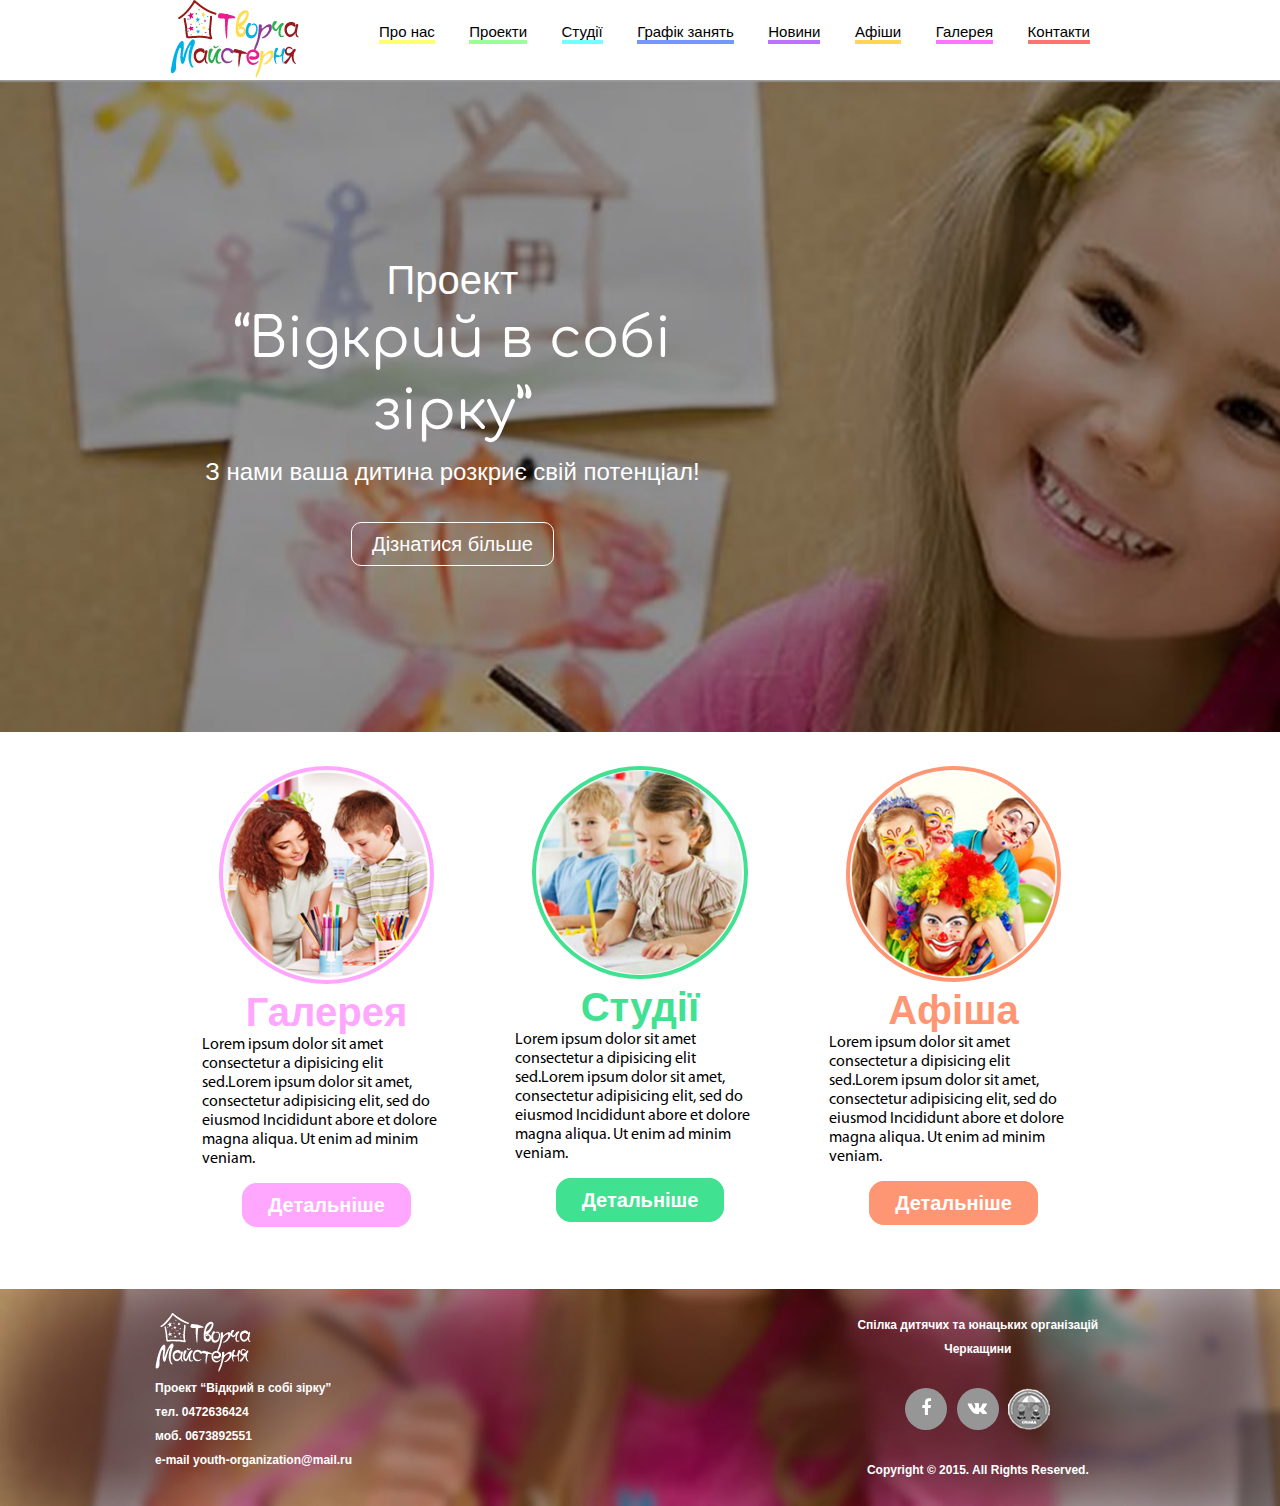
==== wp-content/themes/creative_studio/html/index.html @ a4b22951 "sdelal neskolko ctranic" ====
<!DOCTYPE html>
<html xmlns="http://www.w3.org/1999/xhtml">
<head>
<meta http-equiv="Content-Type" content="text/html; charset=utf-8" />
<meta name="viewport" content="width=device-width, initial-scale=1" />
<title>Творча майстерня</title>
<link rel="stylesheet" type="text/css" href="../styles/styles.css" />
<link rel="stylesheet" type="text/css" href="../styles/styles.css" media="screen" />
<link href="http://maxcdn.bootstrapcdn.com/font-awesome/4.2.0/css/font-awesome.min.css" rel="stylesheet" />
<link href='http://fonts.googleapis.com/css?family=Comfortaa' rel='stylesheet' type='text/css'>
<link rel="shortcut icon" href="../images/logo.ico" type="image/x-icon">
    <!-- HTML5 shim and Respond.js for IE8 support of HTML5 elements and media queries -->
    <!--[if lt IE 9]>
      <script src="https://oss.maxcdn.com/html5shiv/3.7.2/html5shiv.min.js"></script>
      <script src="https://oss.maxcdn.com/respond/1.4.2/respond.min.js"></script>


    <![endif]-->
    <script src="js/jquery.min.js" ></script>
    <script src="js/nav.js"></script>
</head>


<body class="index">
	<section class="header-wrap">
		<header class="fix">
			<h1>
				<a href="index.html">
					<img src="../images/logo.png" alt="Творча майстерня">
					Творча майстерня
				</a>
			</h1>
			<ul class="nav">
				<li><span>Меню</span></li>
				<li class="active main">
					<a href="index.html">Головна</a>
				</li>
				<li class="about">
					<a href="#">Про нас</a>
				</li>
				<li class="projects">
					<a href="#">Проекти</a>
				</li>
				<li class="studios">
					<a href="studios.html">Студії</a>
				</li>
				<li class="timetable">
					<a href="#">Графік занять</a>
				</li>
				<li class="news">
					<a href="news.html">Новини</a>
				</li>
                <li class="affiches">
                    <a href="affiche.html">Афіши</a>
                </li>
				<li class="gallery">
					<a href="#">Галерея</a>
				</li>
				<li class="ask">
					<a href="contacts.html">Контакти</a>
				</li>
			</ul>
		</header>
	</section>
	<main>
		<div class="project-wrap">
            <div class="section-wrap">
			<section class="project">
				<span>Проект</span>
				<h2>“Відкрий в собі зірку”</h2>
				<p>З нами ваша дитина розкриє свій потенціал!</p>
				<a href="#">Дізнатися більше</a>
			</section>
            </div>
		</div>
		<div class="gallery-wrap">
			<div class="gallerys">
				<ul class="top-site">
					<li class="gallery">
						<figure>
							<img src="../images/gallery.png" alt="Галерея" />
							<figcaption>Галерея</figcaption>

						</figure>
						<p>
							Lorem ipsum dolor sit amet consectetur a dipisicing elit sed.Lorem ipsum dolor sit amet, consectetur adipisicing
							elit, sed do eiusmod Incididunt abore et dolore magna aliqua. Ut enim ad minim veniam.
						</p>
						<a href="#">Детальніше</a>
					</li>
					<li class="studios">
						<figure>
							<img src="../images/studios.png" alt="Студії" />
							<figcaption>Студії</figcaption>
						</figure>
						<p>
							Lorem ipsum dolor sit amet consectetur a dipisicing elit sed.Lorem ipsum dolor sit amet, consectetur adipisicing
							elit, sed do eiusmod Incididunt abore et dolore magna aliqua. Ut enim ad minim veniam.
						</p>
						<a href="studios.html">Детальніше</a>
					</li>
					<li class="affiche">
						<figure>
							<img src="../images/affiche.png" alt="Афіша" />
							<figcaption>Афіша</figcaption>
						</figure>
						<p>
							Lorem ipsum dolor sit amet consectetur a dipisicing elit sed.Lorem ipsum dolor sit amet, consectetur adipisicing
							elit, sed do eiusmod Incididunt abore et dolore magna aliqua. Ut enim ad minim veniam.
						</p>
						<a href="affiche.html">Детальніше</a>
					</li>
				</ul>
			</div>
		</div>
	</main>
	<footer>
		<ul class="footer">
			<li>
				<img src="../images/logo_foot.png" alt="Творча майстерня"/>
				<ul class="contacts">
					<li><span>Проект “Відкрий в собі зірку”</span></li>
					<li><a href="tel:+380472636424">тел. 0472636424</a></li>
                    <li><a href="tel:+380673892551">моб. 0673892551</a></li>
					<li><a href="mailto:youth-organization@mail.ru">e-mail youth-organization@mail.ru</a></li>
				</ul>
			</li>

			<li>
				<ul class="social">
					<li>
						<span class="spilka">Спілка дитячих та юнацьких організацій Черкащини</span>
					</li>
					<li>
						<ul>
							<li class="facebook">
								<a href="#">
									<span class="fa fa-facebook"></span>
								</a>
							</li>
							<li class="vk">
								<a href="#">
									<span class="fa fa-vk"></span>
								</a>
							</li>
							<li class="spilka-logo">
								<a href="#">
									<img src="../images/spilka.png" alt="Спілка"/>
								</a>
							</li>
						</ul>
					</li>
					<li>
						<span class="copyright">Copyright © 2015.  All Rights Reserved.</span>
					</li>
				</ul>
			</li>
		</ul>

</body>
</html>
---- wp-content/themes/creative_studio/styles/styles.css ----
/*----------------------------------------------------------------------------------//
//------------------------------RESET DEFAULT STYLES--------------------------------//
//----------------------------------------------------------------------------------*/
@import url(http://fonts.googleapis.com/css?family=Comfortaa&subset=latin,cyrillic,cyrillic-ext);
html, body {
  width: 100%;
  height: 100%;
}

body {
  padding: 0;
  margin: 0;
  font: 16px Calibri, arial, Tahoma, sans-serif;
  color: #000;
}

div, p, a, span, em, strong, img, h1, h2, h3, h4, h5, h6, ul, ol, li, dl, dt, dd, table, td, tr, form, fieldset, label, select, checkbox, input, textarea {
  padding: 0;
  margin: 0;
  outline: none;
  list-style: none;
}

select, input, textarea {
  font-size: 16px;
  vertical-align: middle;
}

textarea {
  vertical-align: top;
}

:focus {
  outline: none;
}

input[type=submit] {
  cursor: pointer;
}

img, fieldset {
  border: 0;
}

table {
  border-collapse: collapse;
  border-spacing: 0;
}

a:link, a:visited {
  font: 16px Calibri, Tahoma, sans-serif;
  color: #000;
  text-decoration: none;
}

a:hover {
  text-decoration: underline;
}

html {
  font-size: 100%;
  line-height: 1.5em;
}

@font-face {
  font-family: "MyriadProRegular";
  src: url("../fonts/MyriadProRegular.eot");
  src: url("../fonts/MyriadProRegular.eot?#iefix") format("embedded-opentype"), url("../fonts/MyriadProRegular.woff") format("woff"), url("../fonts/MyriadProRegular.ttf") format("truetype");
  font-style: normal;
  font-weight: normal;
}
body header, div.project-wrap div.section-wrap, div.gallery-wrap, footer ul.footer, .wrap {
  width: 100%;
  max-width: 960px;
  margin: 0 auto;
}

/*----------------------------------------------------------------------------------//
//-------------------------------------INDEX---------------------------------------//
//----------------------------------------------------------------------------------*/
body {
  box-sizing: border-box;
}

section.header-wrap {
  width: 100%;
  height: 80px;
  background-color: #FFF;
  z-index: 100;
}
section.header-wrap header h1, section.header-wrap header a.logo {
  overflow: hidden;
  width: 140px;
  height: 80px;
  float: left;
  margin-left: 10px;
}
@media (max-width: 640px) {
  section.header-wrap header ul.nav {
    float: right;
    vertical-align: middle;
    position: absolute;
    right: 40px;
    top: 25px;
    overflow: hidden;
  }
  section.header-wrap header ul.nav li {
    display: none;
  }
  section.header-wrap header ul.nav li a {
    font-family: Calibri;
    font-size: 1.25em;
    line-height: 1.2em;
    position: inherit;
  }
  section.header-wrap header ul.nav li:first-child {
    display: block;
    background: url("../images/mobile-menu-icon.png") left center no-repeat;
    padding: 5px 0 5px 40px;
  }
  section.header-wrap header ul.nav li:first-child span {
    font-size: 1.25em;
    line-height: 1.2em;
  }
  section.header-wrap header ul.nav:hover {
    background-color: #CAE2F5;
    filter: progid:DXImageTransform.Microsoft.Alpha(Opacity=85);
    opacity: 0.85;
  }
  section.header-wrap header ul.nav:hover li {
    display: block;
    background-image: none;
    padding: 5px;
  }
  section.header-wrap header ul.nav:hover li a:hover {
    text-decoration: none;
    font-weight: bold;
  }
}
section.header-wrap header ul.nav li.main a {
  border-bottom: 4px solid #FF9673;
}
section.header-wrap header ul.nav li.about a {
  border-bottom: 4px solid #FFFF73;
}
section.header-wrap header ul.nav li.projects a {
  border-bottom: 4px solid #99FF99;
}
section.header-wrap header ul.nav li.studios a {
  border-bottom: 4px solid #73FFFF;
}
section.header-wrap header ul.nav li.timetable a {
  border-bottom: 4px solid #7396FF;
}
section.header-wrap header ul.nav li.news a {
  border-bottom: 4px solid #B973FF;
}
section.header-wrap header ul.nav li.affiches a {
  border-bottom: 4px solid #FFD558;
}
section.header-wrap header ul.nav li.gallery a {
  border-bottom: 4px solid #FF73FF;
}
section.header-wrap header ul.nav li.ask a {
  border-bottom: 4px solid #FF7373;
}

main div.project-wrap div.section-wrap section.project h2 {
  font-family: "Comfortaa";
  font-weight: normal;
}

figure {
  margin: 16px 25px;
}
figure img {
  width: 231px;
  height: auto;
}

.index div.project-wrap {
  background: url("../images/backgraund.jpg") no-repeat;
  background-size: cover;
  padding: 10% 0;
  overflow: hidden;
}
.index div.project-wrap div.section-wrap section.project {
  width: 60.9375%;
  float: left;
  text-align: center;
  color: #FFF;
  padding: 5% 0;
}
.index div.project-wrap div.section-wrap section.project:nth-child(1n + 1) {
  margin-left: 0;
  margin-right: -100%;
  clear: both;
  margin-left: 0;
}
@media (max-width: 640px) {
  .index div.project-wrap div.section-wrap section.project span {
    font-size: 1.875em;
    line-height: 1.6em;
  }
  .index div.project-wrap div.section-wrap section.project h2 {
    font-size: 2.5em;
    line-height: 1.2em;
  }
  .index div.project-wrap div.section-wrap section.project p {
    font-size: 1em;
    line-height: 1.5em;
    margin-bottom: 1.5em;
  }
  .index div.project-wrap div.section-wrap section.project a {
    color: #FFF;
    font-size: 1em;
    line-height: 1.5em;
    border: 1px solid #FFF;
    padding: 5px 10px;
    -moz-border-radius: 10px;
    -webkit-border-radius: 10px;
    border-radius: 10px;
  }
}

div.gallery-wrap {
  clear: both;
  margin-bottom: 1.5em;
}
div.gallery-wrap div.gallerys {
  text-align: center;
}
div.gallery-wrap ul.top-site li.gallery figure img {
  border: 4px solid #FFA7FF;
  -moz-border-radius: 100%;
  -webkit-border-radius: 100%;
  border-radius: 100%;
  behavior: url(PIE.htc);
  transition: all 0.5s ease;
}
div.gallery-wrap ul.top-site li.gallery figure img:hover {
  border: 8px solid #FFA7FF;
}
div.gallery-wrap ul.top-site li.gallery figure figcaption {
  color: #FFA7FF;
  font-weight: bold;
}
div.gallery-wrap ul.top-site li.studios figure img {
  border: 4px solid #40E291;
  -moz-border-radius: 100%;
  -webkit-border-radius: 100%;
  border-radius: 100%;
  behavior: url(PIE.htc);
  transition: all 0.5s ease;
}
div.gallery-wrap ul.top-site li.studios figure img:hover {
  border: 8px solid #40E291;
}
div.gallery-wrap ul.top-site li.studios figure figcaption {
  color: #40E291;
  font-weight: bold;
}
div.gallery-wrap ul.top-site li.affiche figure img {
  border: 4px solid #FF9673;
  -moz-border-radius: 100%;
  -webkit-border-radius: 100%;
  border-radius: 100%;
  behavior: url(PIE.htc);
  transition: all 0.5s ease;
}
div.gallery-wrap ul.top-site li.affiche figure img:hover {
  border: 8px solid #FF9673;
}
div.gallery-wrap ul.top-site li.affiche figure figcaption {
  color: #FF9673;
  font-weight: bold;
}
div.gallery-wrap ul.top-site li figure figcaption {
  font-size: 2.5em;
  line-height: 1.2em;
}
div.gallery-wrap div.gallerys ul.top-site li p {
  width: 79.59184%;
  float: left;
  margin-right: 2.04082%;
  float: none;
  margin: 0 auto;
  text-align: left;
  font-family: "MyriadProRegular";
  margin-bottom: 1.5em;
}
div.gallery-wrap ul.top-site li.gallery a {
  background-color: #FFA7FF;
  border: 1px solid #FFA7FF;
}
div.gallery-wrap ul.top-site li.studios a {
  background-color: #40E291;
  border: 1px solid #40E291;
}
div.gallery-wrap ul.top-site li.affiche a {
  background-color: #FF9673;
  border: 1px solid #FF9673;
}
div.gallery-wrap ul.top-site li a {
  font-size: 1.25em;
  line-height: 1.2em;
  padding: 10px 25px;
  -moz-border-radius: 15px;
  -webkit-border-radius: 15px;
  border-radius: 15px;
  behavior: url(PIE.htc);
  color: #FFF;
  font-weight: bold;
}
div.gallery-wrap ul.top-site li {
  margin-bottom: 3em;
}

footer {
  overflow: hidden;
  padding-top: 1.5em;
  padding-bottom: 1.5em;
  background-image: url("../images/backgraund_foot.jpg");
  background-size: 100% 100%;
  padding-right: 10px;
}
footer span {
  color: #FFF;
}
footer ul.footer {
  padding: 0 10px;
}
@media (max-width: 640px) {
  footer ul.footer li {
    width: 48.97959%;
    float: left;
  }
  footer ul.footer li:nth-child(2n + 1) {
    margin-left: 0;
    margin-right: -100%;
    clear: both;
    margin-left: 0;
  }
  footer ul.footer li:nth-child(2n + 2) {
    margin-left: 51.02041%;
    margin-right: -100%;
    clear: none;
  }
}
footer ul.footer li a {
  color: #FFF;
}
footer ul.footer li ul.contacts li span, footer ul.footer li ul.contacts li a {
  font-weight: bold;
  font-size: 0.75em;
  line-height: 2em;
}
footer ul.footer li ul.contacts li, footer ul.footer li ul.social li {
  float: none;
  margin: 0;
  width: 100%;
  overflow: hidden;
}
footer ul.social li {
  text-align: center;
}
footer ul.social li span.spilka, footer ul.social li span.copyright {
  font-weight: bold;
  font-size: 0.75em;
  line-height: 2em;
}
footer ul.footer li ul.social li ul {
  margin-top: 1.5em;
  margin-bottom: 1.5em;
  text-align: center;
  overflow: hidden;
}
footer ul.footer li ul.social li ul li {
  display: inline-block;
  text-align: center;
  padding-top: 3px;
  overflow: hidden;
  height: 39px;
  width: 42px;
}
footer ul.footer li ul.social li ul li.facebook, footer ul.footer li ul.social li ul li.vk {
  background-color: #7396FF;
  border: 0px solid #7396FF;
  -moz-border-radius: 100%;
  -webkit-border-radius: 100%;
  border-radius: 100%;
  behavior: url(PIE.htc);
}
@media (min-width: 352px) {
  footer ul.footer li ul.social li ul li.facebook, footer ul.footer li ul.social li ul li.vk {
    margin-right: 5px;
  }
}
footer ul.footer li ul.social li ul li.facebook span.fa, footer ul.footer li ul.social li ul li.vk span.fa {
  font-size: 18px;
  padding-top: 8px;
}
footer ul.footer li ul.social li ul li.spilka-logo {
  padding-bottom: 3px;
  margin-right: 0;
}

/*----------------------------------------------------------------------------------//
//-------------------------------------STUDIOS--------------------------------------//
//----------------------------------------------------------------------------------*/
.studio main h1 {
  font-family: "Comfortaa";
  font-weight: normal;
  color: #FFF;
  background: url("../images/studios_bg.jpg") no-repeat;
  background-size: 100% 100%;
  font-size: 3.75em;
  line-height: 1.2em;
  text-align: center;
  padding: 20px 0;
}
.studio main ul.studia {
  overflow: hidden;
  margin: 45px auto 30px;
  text-align: center;
}
.studio main ul.studia li {
  margin: 0 auto 40px;
  max-width: 250px;
}
.studio main ul.studia li figure {
  position: relative;
  width: 100%;
  padding: 1%;
  margin-left: 0;
}
.studio main ul.studia li figcaption {
  position: absolute;
  top: 0;
  left: 0;
  width: 100%;
  height: 100%;
  filter: progid:DXImageTransform.Microsoft.Alpha(Opacity=0);
  opacity: 0;
  background: rgba(65, 226, 146, 0.95);
  -moz-border-radius: 100%;
  -webkit-border-radius: 100%;
  border-radius: 100%;
}
.studio main ul.studia li figcaption:hover {
  position: absolute;
  top: 0;
  left: 0;
  width: 100%;
  height: 100%;
  filter: progid:DXImageTransform.Microsoft.Alpha(enabled=false);
  opacity: 1;
  background: rgba(65, 226, 146, 0.95);
}
.studio main ul.studia li h4 {
  position: relative;
  top: 50px;
  left: 10px;
  width: 90%;
  font-size: 1.375em;
  color: #fff;
}
.studio main ul.studia li h3 a {
  font-size: 1.5625em;
  line-height: 1.92em;
  line-height: 1em;
}
.studio main ul.studia li.vocal h3 a {
  color: #FF74FF;
}
.studio main ul.studia li.vocal img {
  border: 4px solid #FF74FF;
  -moz-border-radius: 100%;
  -webkit-border-radius: 100%;
  border-radius: 100%;
  behavior: url(PIE.htc);
}
.studio main ul.studia li.choreography h3 a {
  color: #00D86C;
}
.studio main ul.studia li.choreography img {
  border: 4px solid #00D86C;
  -moz-border-radius: 100%;
  -webkit-border-radius: 100%;
  border-radius: 100%;
  behavior: url(PIE.htc);
}
.studio main ul.studia li.leading h3 a {
  color: #FF9775;
}
.studio main ul.studia li.leading img {
  border: 4px solid #FF9775;
  -moz-border-radius: 100%;
  -webkit-border-radius: 100%;
  border-radius: 100%;
  behavior: url(PIE.htc);
}
.studio main ul.studia li.art h3 a {
  color: #FFC943;
}
.studio main ul.studia li.art img {
  border: 4px solid #FFC943;
  -moz-border-radius: 100%;
  -webkit-border-radius: 100%;
  border-radius: 100%;
  behavior: url(PIE.htc);
}
.studio main ul.studia li.actor h3 a {
  color: #FF7272;
}
.studio main ul.studia li.actor img {
  border: 4px solid #FF7272;
  -moz-border-radius: 100%;
  -webkit-border-radius: 100%;
  border-radius: 100%;
  behavior: url(PIE.htc);
}
.studio main ul.studia li.english h3 a {
  color: #00B1E6;
}
.studio main ul.studia li.english img {
  border: 4px solid #00B1E6;
  -moz-border-radius: 100%;
  -webkit-border-radius: 100%;
  border-radius: 100%;
  behavior: url(PIE.htc);
}
.studio main ul.studia li.enlightenment h3 a {
  color: #B974FF;
}
.studio main ul.studia li.enlightenment img {
  border: 4px solid #B974FF;
  -moz-border-radius: 100%;
  -webkit-border-radius: 100%;
  border-radius: 100%;
  behavior: url(PIE.htc);
}
.studio main ul.studia li.psyho h3 a {
  color: #C66F71;
}
.studio main ul.studia li.psyho img {
  border: 4px solid #C66F71;
  -moz-border-radius: 100%;
  -webkit-border-radius: 100%;
  border-radius: 100%;
  behavior: url(PIE.htc);
}
.studio main ul.studia li.step h3 a {
  color: #9BC76B;
}
.studio main ul.studia li.step img {
  border: 4px solid #9BC76B;
  -moz-border-radius: 100%;
  -webkit-border-radius: 100%;
  border-radius: 100%;
  behavior: url(PIE.htc);
}

.studio footer {
  background-image: none;
  background-color: #00B1E7;
}

/*----------------------------------------------------------------------------------//
//-------------------------------------AFFICHE--------------------------------------//
//----------------------------------------------------------------------------------*/
.affiche main h1 {
  font-family: "Comfortaa";
  font-weight: normal;
  color: #FFF;
  background: url("../images/affiche_bg.jpg") no-repeat;
  background-size: 100% 100%;
  font-size: 3.75em;
  line-height: 1.2em;
  text-align: center;
  padding: 20px 0;
}
.affiche main li.num {
  border: 1px #FF9775 solid;
}
.affiche main li.num a {
  color: #FF9775;
}
.affiche main li.num.active {
  background-color: #FF9775;
}
.affiche main li.num.active a {
  color: #FFF;
}
.affiche main ul.slide {
  text-align: center;
  margin: 25px auto;
  overflow: hidden;
}
.affiche main ul.slide li {
  display: inline-block;
  padding: 10px 8px;
}
@media (max-width: 900px) {
  .affiche main ul.slide li {
    display: block;
    margin: 0 auto;
  }
}

ul.numeric {
  text-align: center;
  margin-bottom: 40px;
}
ul.numeric li {
  display: inline-block;
  width: 30px;
  height: 30px;
}
ul.numeric li a {
  line-height: 30px;
  cursor: pointer;
}
ul.numeric li.num {
  -moz-border-radius: 100%;
  -webkit-border-radius: 100%;
  border-radius: 100%;
}

.affiche footer {
  clear: both;
  background-image: none;
  background-color: #FF9775;
}

/*----------------------------------------------------------------------------------//
//-------------------------------------NEWS-----------------------------------------//
//----------------------------------------------------------------------------------*/
.new main h1 {
  font-family: "Comfortaa";
  font-weight: normal;
  color: #FFF;
  background: url("../images/news_bg.jpg") no-repeat;
  background-size: 100% 100%;
  font-size: 3.75em;
  line-height: 1.2em;
  text-align: center;
  padding: 20px 0;
}
.new main li.num {
  border: 1px #BA75FF solid;
}
.new main li.num a {
  color: #BA75FF;
}
.new main li.num.active {
  background-color: #BA75FF;
}
.new main li.num.active a {
  color: #FFF;
}

.new .listnews li {
  margin: 45px 28px;
}
.new .listnews span {
  display: block;
  padding: 10px 7px;
  font-size: 1em;
  line-height: 1.5em;
  color: #A54CFF;
  text-align: center;
  vertical-align: middle;
  font-weight: bold;
  line-height: 19.1px;
  margin-right: 40px;
}
.new .listnews h3 {
  font-size: 1.5625em;
  line-height: 1.92em;
  color: #444444;
  margin: 0 0 10px;
  text-align: center;
}
.new .listnews p {
  color: #444444;
}

.new footer {
  clear: both;
  background-image: none;
  background-color: #BA75FF;
}

/*----------------------------------------------------------------------------------//
//-----------------------------------CONTACTS---------------------------------------//
//----------------------------------------------------------------------------------*/
.conta h1 {
  font-family: "Comfortaa";
  font-weight: normal;
  color: #FFF;
  background: url("../images/contact_bg.jpg") no-repeat;
  background-size: 100% 100%;
  font-size: 3.75em;
  line-height: 1.2em;
  text-align: center;
  padding: 20px 0;
}
.conta .map {
  width: 100%;
  height: 100%;
}
.conta ul.cont_wrapp {
  margin: 65px auto;
  width: 100%;
  max-width: 550px;
  color: #444444;
}
.conta ul.cont_wrapp li dt {
  line-height: 24px;
}
.conta ul.cont_wrapp ul li {
  font-size: 1.125em;
  line-height: 1.33333em;
}
.conta ul.cont_wrapp li.address dt {
  font-size: 1.25em;
  line-height: 1.2em;
  font-weight: bold;
  background: url("../images/address.png") no-repeat center left;
  padding: 2.5px 0 2.5px 68px;
}
.conta ul.cont_wrapp li.email dt {
  font-weight: bold;
  margin-right: 5px;
  float: left;
}
.conta footer {
  clear: both;
  background-image: none;
  background-color: #FF7373;
}

html {
  font-size: 100%;
  line-height: 1.5em;
}

@media (min-width: 641px) {
  section.header-wrap header.fix ul.nav {
    float: right;
    margin: 20px 15px auto 0;
  }
  section.header-wrap header.fix ul.nav li {
    display: inline-block;
    margin: 0 3px;
  }
  section.header-wrap header.fix ul.nav li:first-child {
    display: none;
  }
  section.header-wrap header.fix ul.nav li.active {
    display: none;
  }
  section.header-wrap header.fix ul.nav a {
    font-size: 0.7em;
    line-height: 2.14286em;
    transition: all 0.5s ease-in-out;
  }
  section.header-wrap header.fix ul.nav a:hover {
    text-decoration: none;
    font-size: 1.0625em;
    line-height: 1.41176em;
    font-weight: bold;
    margin: 0 2px;
  }

  main div.project-wrap {
    background-size: 100% 100%;
  }
  main div.project-wrap div.section-wrap section.project {
    text-align: left;
    padding-left: 20px;
    width: 60.9375%;
    float: left;
  }
  main div.project-wrap div.section-wrap section.project:nth-child(1n + 1) {
    margin-left: 0;
    margin-right: -100%;
    clear: both;
    margin-left: 0;
  }

  div.section-wrap span {
    font-size: 2.5em;
    line-height: 1.2em;
  }
  div.section-wrap h2 {
    font-size: 3.4375em;
    line-height: 1.30909em;
  }
  div.section-wrap p {
    font-size: 1.5em;
    line-height: 2em;
    margin-bottom: 1.5em;
  }
  div.section-wrap a {
    color: #FFF;
    font-size: 1.25em;
    line-height: 1.2em;
    border: 1px solid #FFF;
    padding: 10px 20px;
    -moz-border-radius: 10px;
    -webkit-border-radius: 10px;
    border-radius: 10px;
  }

  div.gallery-wrap div.gallerys ul.top-site {
    margin: 0 10px;
    overflow: hidden;
  }
  div.gallery-wrap div.gallerys ul.top-site li {
    width: 33.28886%;
    float: left;
  }
  div.gallery-wrap div.gallerys ul.top-site li:nth-child(3n + 1) {
    margin-left: 0;
    margin-right: -100%;
    clear: both;
    margin-left: 0;
  }
  div.gallery-wrap div.gallerys ul.top-site li:nth-child(3n + 2) {
    margin-left: 33.35557%;
    margin-right: -100%;
    clear: none;
  }
  div.gallery-wrap div.gallerys ul.top-site li:nth-child(3n + 3) {
    margin-left: 66.71114%;
    margin-right: -100%;
    clear: none;
  }
  div.gallery-wrap div.gallerys ul.top-site li figure {
    margin: 34px 0 0;
  }
  div.gallery-wrap div.gallerys ul.top-site li img {
    max-width: 207.9px;
  }
}
@media (min-width: 641px) and (max-width: 695px) {
  div.gallery-wrap div.gallerys ul.top-site li img {
    max-width: 184.8px;
  }
}

@media (min-width: 641px) {
  footer ul.footer {
    overflow: hidden;
  }

  footer ul.footer li {
    width: 28.57143%;
    float: left;
    margin-right: 7.14286%;
  }

  footer ul.footer li:last-child {
    float: right;
    margin-right: 0;
  }

  footer ul.footer li ul.social li ul li {
    filter: grayscale(100%);
    -webkit-filter: grayscale(100%);
    -moz-filter: grayscale(100%);
    -ms-filter: grayscale(100%);
    -o-filter: grayscale(100%);
    filter: progid:DXImageTransform.Microsoft.BasicImage(grayscale=1);
  }

  footer ul.footer li ul.social li ul li:hover {
    filter: grayscale(0%);
    -webkit-filter: grayscale(0%);
    -moz-filter: grayscale(0%);
    -ms-filter: grayscale(0%);
    -o-filter: grayscale(0%);
    filter: progid:DXImageTransform.Microsoft.BasicImage(grayscale=0);
  }

  ul.footer li ul.social li ul li span {
    padding: 15px 8px 0;
  }

  /*----------------------------------------------------------------------------------//
  //-------------------------------------STUDIOS--------------------------------------//
  //----------------------------------------------------------------------------------*/
  .studio main ul.studia li {
    display: inline-block;
    text-align: center;
    margin: 0 10px;
  }

  .studio footer {
    clear: both;
  }
}
@media (min-width: 480px) {
  .new .listnews span {
    float: left;
    width: 65px;
    height: 59px;
    border: 1px #A54CFF solid;
    -moz-border-radius: 100%;
    -webkit-border-radius: 100%;
    border-radius: 100%;
    text-align: center;
  }

  .new .listnews h3 {
    text-align: left;
  }
}
html {
  font-size: 100%;
  line-height: 1.5em;
}

@media (min-width: 700px) {
  section.header-wrap header.fix ul.nav a {
    font-size: 0.75em;
    line-height: 2em;
  }
}
@media (min-width: 769px) {
  section.header-wrap header.fix ul.nav a {
    font-size: 0.9375em;
    line-height: 1.6em;
  }
}
@media (min-width: 961px) {
  section.header-wrap header.fix ul.nav li {
    margin: 0 15px;
  }

  section.header-wrap header.fix ul.nav li.main {
    margin-left: 0;
  }
}
@media (max-width: 960px) {
  .wrap {
    padding: 0 10px;
  }
}
---- wp-content/themes/creative_studio/styles/styles.css ----
/*----------------------------------------------------------------------------------//
//------------------------------RESET DEFAULT STYLES--------------------------------//
//----------------------------------------------------------------------------------*/
@import url(http://fonts.googleapis.com/css?family=Comfortaa&subset=latin,cyrillic,cyrillic-ext);
html, body {
  width: 100%;
  height: 100%;
}

body {
  padding: 0;
  margin: 0;
  font: 16px Calibri, arial, Tahoma, sans-serif;
  color: #000;
}

div, p, a, span, em, strong, img, h1, h2, h3, h4, h5, h6, ul, ol, li, dl, dt, dd, table, td, tr, form, fieldset, label, select, checkbox, input, textarea {
  padding: 0;
  margin: 0;
  outline: none;
  list-style: none;
}

select, input, textarea {
  font-size: 16px;
  vertical-align: middle;
}

textarea {
  vertical-align: top;
}

:focus {
  outline: none;
}

input[type=submit] {
  cursor: pointer;
}

img, fieldset {
  border: 0;
}

table {
  border-collapse: collapse;
  border-spacing: 0;
}

a:link, a:visited {
  font: 16px Calibri, Tahoma, sans-serif;
  color: #000;
  text-decoration: none;
}

a:hover {
  text-decoration: underline;
}

html {
  font-size: 100%;
  line-height: 1.5em;
}

@font-face {
  font-family: "MyriadProRegular";
  src: url("../fonts/MyriadProRegular.eot");
  src: url("../fonts/MyriadProRegular.eot?#iefix") format("embedded-opentype"), url("../fonts/MyriadProRegular.woff") format("woff"), url("../fonts/MyriadProRegular.ttf") format("truetype");
  font-style: normal;
  font-weight: normal;
}
body header, div.project-wrap div.section-wrap, div.gallery-wrap, footer ul.footer, .wrap {
  width: 100%;
  max-width: 960px;
  margin: 0 auto;
}

/*----------------------------------------------------------------------------------//
//-------------------------------------INDEX---------------------------------------//
//----------------------------------------------------------------------------------*/
body {
  box-sizing: border-box;
}

section.header-wrap {
  width: 100%;
  height: 80px;
  background-color: #FFF;
  z-index: 100;
}
section.header-wrap header h1, section.header-wrap header a.logo {
  overflow: hidden;
  width: 140px;
  height: 80px;
  float: left;
  margin-left: 10px;
}
@media (max-width: 640px) {
  section.header-wrap header ul.nav {
    float: right;
    vertical-align: middle;
    position: absolute;
    right: 40px;
    top: 25px;
    overflow: hidden;
  }
  section.header-wrap header ul.nav li {
    display: none;
  }
  section.header-wrap header ul.nav li a {
    font-family: Calibri;
    font-size: 1.25em;
    line-height: 1.2em;
    position: inherit;
  }
  section.header-wrap header ul.nav li:first-child {
    display: block;
    background: url("../images/mobile-menu-icon.png") left center no-repeat;
    padding: 5px 0 5px 40px;
  }
  section.header-wrap header ul.nav li:first-child span {
    font-size: 1.25em;
    line-height: 1.2em;
  }
  section.header-wrap header ul.nav:hover {
    background-color: #CAE2F5;
    filter: progid:DXImageTransform.Microsoft.Alpha(Opacity=85);
    opacity: 0.85;
  }
  section.header-wrap header ul.nav:hover li {
    display: block;
    background-image: none;
    padding: 5px;
  }
  section.header-wrap header ul.nav:hover li a:hover {
    text-decoration: none;
    font-weight: bold;
  }
}
section.header-wrap header ul.nav li.main a {
  border-bottom: 4px solid #FF9673;
}
section.header-wrap header ul.nav li.about a {
  border-bottom: 4px solid #FFFF73;
}
section.header-wrap header ul.nav li.projects a {
  border-bottom: 4px solid #99FF99;
}
section.header-wrap header ul.nav li.studios a {
  border-bottom: 4px solid #73FFFF;
}
section.header-wrap header ul.nav li.timetable a {
  border-bottom: 4px solid #7396FF;
}
section.header-wrap header ul.nav li.news a {
  border-bottom: 4px solid #B973FF;
}
section.header-wrap header ul.nav li.affiches a {
  border-bottom: 4px solid #FFD558;
}
section.header-wrap header ul.nav li.gallery a {
  border-bottom: 4px solid #FF73FF;
}
section.header-wrap header ul.nav li.ask a {
  border-bottom: 4px solid #FF7373;
}

main div.project-wrap div.section-wrap section.project h2 {
  font-family: "Comfortaa";
  font-weight: normal;
}

figure {
  margin: 16px 25px;
}
figure img {
  width: 231px;
  height: auto;
}

.index div.project-wrap {
  background: url("../images/backgraund.jpg") no-repeat;
  background-size: cover;
  padding: 10% 0;
  overflow: hidden;
}
.index div.project-wrap div.section-wrap section.project {
  width: 60.9375%;
  float: left;
  text-align: center;
  color: #FFF;
  padding: 5% 0;
}
.index div.project-wrap div.section-wrap section.project:nth-child(1n + 1) {
  margin-left: 0;
  margin-right: -100%;
  clear: both;
  margin-left: 0;
}
@media (max-width: 640px) {
  .index div.project-wrap div.section-wrap section.project span {
    font-size: 1.875em;
    line-height: 1.6em;
  }
  .index div.project-wrap div.section-wrap section.project h2 {
    font-size: 2.5em;
    line-height: 1.2em;
  }
  .index div.project-wrap div.section-wrap section.project p {
    font-size: 1em;
    line-height: 1.5em;
    margin-bottom: 1.5em;
  }
  .index div.project-wrap div.section-wrap section.project a {
    color: #FFF;
    font-size: 1em;
    line-height: 1.5em;
    border: 1px solid #FFF;
    padding: 5px 10px;
    -moz-border-radius: 10px;
    -webkit-border-radius: 10px;
    border-radius: 10px;
  }
}

div.gallery-wrap {
  clear: both;
  margin-bottom: 1.5em;
}
div.gallery-wrap div.gallerys {
  text-align: center;
}
div.gallery-wrap ul.top-site li.gallery figure img {
  border: 4px solid #FFA7FF;
  -moz-border-radius: 100%;
  -webkit-border-radius: 100%;
  border-radius: 100%;
  behavior: url(PIE.htc);
  transition: all 0.5s ease;
}
div.gallery-wrap ul.top-site li.gallery figure img:hover {
  border: 8px solid #FFA7FF;
}
div.gallery-wrap ul.top-site li.gallery figure figcaption {
  color: #FFA7FF;
  font-weight: bold;
}
div.gallery-wrap ul.top-site li.studios figure img {
  border: 4px solid #40E291;
  -moz-border-radius: 100%;
  -webkit-border-radius: 100%;
  border-radius: 100%;
  behavior: url(PIE.htc);
  transition: all 0.5s ease;
}
div.gallery-wrap ul.top-site li.studios figure img:hover {
  border: 8px solid #40E291;
}
div.gallery-wrap ul.top-site li.studios figure figcaption {
  color: #40E291;
  font-weight: bold;
}
div.gallery-wrap ul.top-site li.affiche figure img {
  border: 4px solid #FF9673;
  -moz-border-radius: 100%;
  -webkit-border-radius: 100%;
  border-radius: 100%;
  behavior: url(PIE.htc);
  transition: all 0.5s ease;
}
div.gallery-wrap ul.top-site li.affiche figure img:hover {
  border: 8px solid #FF9673;
}
div.gallery-wrap ul.top-site li.affiche figure figcaption {
  color: #FF9673;
  font-weight: bold;
}
div.gallery-wrap ul.top-site li figure figcaption {
  font-size: 2.5em;
  line-height: 1.2em;
}
div.gallery-wrap div.gallerys ul.top-site li p {
  width: 79.59184%;
  float: left;
  margin-right: 2.04082%;
  float: none;
  margin: 0 auto;
  text-align: left;
  font-family: "MyriadProRegular";
  margin-bottom: 1.5em;
}
div.gallery-wrap ul.top-site li.gallery a {
  background-color: #FFA7FF;
  border: 1px solid #FFA7FF;
}
div.gallery-wrap ul.top-site li.studios a {
  background-color: #40E291;
  border: 1px solid #40E291;
}
div.gallery-wrap ul.top-site li.affiche a {
  background-color: #FF9673;
  border: 1px solid #FF9673;
}
div.gallery-wrap ul.top-site li a {
  font-size: 1.25em;
  line-height: 1.2em;
  padding: 10px 25px;
  -moz-border-radius: 15px;
  -webkit-border-radius: 15px;
  border-radius: 15px;
  behavior: url(PIE.htc);
  color: #FFF;
  font-weight: bold;
}
div.gallery-wrap ul.top-site li {
  margin-bottom: 3em;
}

footer {
  overflow: hidden;
  padding-top: 1.5em;
  padding-bottom: 1.5em;
  background-image: url("../images/backgraund_foot.jpg");
  background-size: 100% 100%;
  padding-right: 10px;
}
footer span {
  color: #FFF;
}
footer ul.footer {
  padding: 0 10px;
}
@media (max-width: 640px) {
  footer ul.footer li {
    width: 48.97959%;
    float: left;
  }
  footer ul.footer li:nth-child(2n + 1) {
    margin-left: 0;
    margin-right: -100%;
    clear: both;
    margin-left: 0;
  }
  footer ul.footer li:nth-child(2n + 2) {
    margin-left: 51.02041%;
    margin-right: -100%;
    clear: none;
  }
}
footer ul.footer li a {
  color: #FFF;
}
footer ul.footer li ul.contacts li span, footer ul.footer li ul.contacts li a {
  font-weight: bold;
  font-size: 0.75em;
  line-height: 2em;
}
footer ul.footer li ul.contacts li, footer ul.footer li ul.social li {
  float: none;
  margin: 0;
  width: 100%;
  overflow: hidden;
}
footer ul.social li {
  text-align: center;
}
footer ul.social li span.spilka, footer ul.social li span.copyright {
  font-weight: bold;
  font-size: 0.75em;
  line-height: 2em;
}
footer ul.footer li ul.social li ul {
  margin-top: 1.5em;
  margin-bottom: 1.5em;
  text-align: center;
  overflow: hidden;
}
footer ul.footer li ul.social li ul li {
  display: inline-block;
  text-align: center;
  padding-top: 3px;
  overflow: hidden;
  height: 39px;
  width: 42px;
}
footer ul.footer li ul.social li ul li.facebook, footer ul.footer li ul.social li ul li.vk {
  background-color: #7396FF;
  border: 0px solid #7396FF;
  -moz-border-radius: 100%;
  -webkit-border-radius: 100%;
  border-radius: 100%;
  behavior: url(PIE.htc);
}
@media (min-width: 352px) {
  footer ul.footer li ul.social li ul li.facebook, footer ul.footer li ul.social li ul li.vk {
    margin-right: 5px;
  }
}
footer ul.footer li ul.social li ul li.facebook span.fa, footer ul.footer li ul.social li ul li.vk span.fa {
  font-size: 18px;
  padding-top: 8px;
}
footer ul.footer li ul.social li ul li.spilka-logo {
  padding-bottom: 3px;
  margin-right: 0;
}

/*----------------------------------------------------------------------------------//
//-------------------------------------STUDIOS--------------------------------------//
//----------------------------------------------------------------------------------*/
.studio main h1 {
  font-family: "Comfortaa";
  font-weight: normal;
  color: #FFF;
  background: url("../images/studios_bg.jpg") no-repeat;
  background-size: 100% 100%;
  font-size: 3.75em;
  line-height: 1.2em;
  text-align: center;
  padding: 20px 0;
}
.studio main ul.studia {
  overflow: hidden;
  margin: 45px auto 30px;
  text-align: center;
}
.studio main ul.studia li {
  margin: 0 auto 40px;
  max-width: 250px;
}
.studio main ul.studia li figure {
  position: relative;
  width: 100%;
  padding: 1%;
  margin-left: 0;
}
.studio main ul.studia li figcaption {
  position: absolute;
  top: 0;
  left: 0;
  width: 100%;
  height: 100%;
  filter: progid:DXImageTransform.Microsoft.Alpha(Opacity=0);
  opacity: 0;
  background: rgba(65, 226, 146, 0.95);
  -moz-border-radius: 100%;
  -webkit-border-radius: 100%;
  border-radius: 100%;
}
.studio main ul.studia li figcaption:hover {
  position: absolute;
  top: 0;
  left: 0;
  width: 100%;
  height: 100%;
  filter: progid:DXImageTransform.Microsoft.Alpha(enabled=false);
  opacity: 1;
  background: rgba(65, 226, 146, 0.95);
}
.studio main ul.studia li h4 {
  position: relative;
  top: 50px;
  left: 10px;
  width: 90%;
  font-size: 1.375em;
  color: #fff;
}
.studio main ul.studia li h3 a {
  font-size: 1.5625em;
  line-height: 1.92em;
  line-height: 1em;
}
.studio main ul.studia li.vocal h3 a {
  color: #FF74FF;
}
.studio main ul.studia li.vocal img {
  border: 4px solid #FF74FF;
  -moz-border-radius: 100%;
  -webkit-border-radius: 100%;
  border-radius: 100%;
  behavior: url(PIE.htc);
}
.studio main ul.studia li.choreography h3 a {
  color: #00D86C;
}
.studio main ul.studia li.choreography img {
  border: 4px solid #00D86C;
  -moz-border-radius: 100%;
  -webkit-border-radius: 100%;
  border-radius: 100%;
  behavior: url(PIE.htc);
}
.studio main ul.studia li.leading h3 a {
  color: #FF9775;
}
.studio main ul.studia li.leading img {
  border: 4px solid #FF9775;
  -moz-border-radius: 100%;
  -webkit-border-radius: 100%;
  border-radius: 100%;
  behavior: url(PIE.htc);
}
.studio main ul.studia li.art h3 a {
  color: #FFC943;
}
.studio main ul.studia li.art img {
  border: 4px solid #FFC943;
  -moz-border-radius: 100%;
  -webkit-border-radius: 100%;
  border-radius: 100%;
  behavior: url(PIE.htc);
}
.studio main ul.studia li.actor h3 a {
  color: #FF7272;
}
.studio main ul.studia li.actor img {
  border: 4px solid #FF7272;
  -moz-border-radius: 100%;
  -webkit-border-radius: 100%;
  border-radius: 100%;
  behavior: url(PIE.htc);
}
.studio main ul.studia li.english h3 a {
  color: #00B1E6;
}
.studio main ul.studia li.english img {
  border: 4px solid #00B1E6;
  -moz-border-radius: 100%;
  -webkit-border-radius: 100%;
  border-radius: 100%;
  behavior: url(PIE.htc);
}
.studio main ul.studia li.enlightenment h3 a {
  color: #B974FF;
}
.studio main ul.studia li.enlightenment img {
  border: 4px solid #B974FF;
  -moz-border-radius: 100%;
  -webkit-border-radius: 100%;
  border-radius: 100%;
  behavior: url(PIE.htc);
}
.studio main ul.studia li.psyho h3 a {
  color: #C66F71;
}
.studio main ul.studia li.psyho img {
  border: 4px solid #C66F71;
  -moz-border-radius: 100%;
  -webkit-border-radius: 100%;
  border-radius: 100%;
  behavior: url(PIE.htc);
}
.studio main ul.studia li.step h3 a {
  color: #9BC76B;
}
.studio main ul.studia li.step img {
  border: 4px solid #9BC76B;
  -moz-border-radius: 100%;
  -webkit-border-radius: 100%;
  border-radius: 100%;
  behavior: url(PIE.htc);
}

.studio footer {
  background-image: none;
  background-color: #00B1E7;
}

/*----------------------------------------------------------------------------------//
//-------------------------------------AFFICHE--------------------------------------//
//----------------------------------------------------------------------------------*/
.affiche main h1 {
  font-family: "Comfortaa";
  font-weight: normal;
  color: #FFF;
  background: url("../images/affiche_bg.jpg") no-repeat;
  background-size: 100% 100%;
  font-size: 3.75em;
  line-height: 1.2em;
  text-align: center;
  padding: 20px 0;
}
.affiche main li.num {
  border: 1px #FF9775 solid;
}
.affiche main li.num a {
  color: #FF9775;
}
.affiche main li.num.active {
  background-color: #FF9775;
}
.affiche main li.num.active a {
  color: #FFF;
}
.affiche main ul.slide {
  text-align: center;
  margin: 25px auto;
  overflow: hidden;
}
.affiche main ul.slide li {
  display: inline-block;
  padding: 10px 8px;
}
@media (max-width: 900px) {
  .affiche main ul.slide li {
    display: block;
    margin: 0 auto;
  }
}

ul.numeric {
  text-align: center;
  margin-bottom: 40px;
}
ul.numeric li {
  display: inline-block;
  width: 30px;
  height: 30px;
}
ul.numeric li a {
  line-height: 30px;
  cursor: pointer;
}
ul.numeric li.num {
  -moz-border-radius: 100%;
  -webkit-border-radius: 100%;
  border-radius: 100%;
}

.affiche footer {
  clear: both;
  background-image: none;
  background-color: #FF9775;
}

/*----------------------------------------------------------------------------------//
//-------------------------------------NEWS-----------------------------------------//
//----------------------------------------------------------------------------------*/
.new main h1 {
  font-family: "Comfortaa";
  font-weight: normal;
  color: #FFF;
  background: url("../images/news_bg.jpg") no-repeat;
  background-size: 100% 100%;
  font-size: 3.75em;
  line-height: 1.2em;
  text-align: center;
  padding: 20px 0;
}
.new main li.num {
  border: 1px #BA75FF solid;
}
.new main li.num a {
  color: #BA75FF;
}
.new main li.num.active {
  background-color: #BA75FF;
}
.new main li.num.active a {
  color: #FFF;
}

.new .listnews li {
  margin: 45px 28px;
}
.new .listnews span {
  display: block;
  padding: 10px 7px;
  font-size: 1em;
  line-height: 1.5em;
  color: #A54CFF;
  text-align: center;
  vertical-align: middle;
  font-weight: bold;
  line-height: 19.1px;
  margin-right: 40px;
}
.new .listnews h3 {
  font-size: 1.5625em;
  line-height: 1.92em;
  color: #444444;
  margin: 0 0 10px;
  text-align: center;
}
.new .listnews p {
  color: #444444;
}

.new footer {
  clear: both;
  background-image: none;
  background-color: #BA75FF;
}

/*----------------------------------------------------------------------------------//
//-----------------------------------CONTACTS---------------------------------------//
//----------------------------------------------------------------------------------*/
.conta h1 {
  font-family: "Comfortaa";
  font-weight: normal;
  color: #FFF;
  background: url("../images/contact_bg.jpg") no-repeat;
  background-size: 100% 100%;
  font-size: 3.75em;
  line-height: 1.2em;
  text-align: center;
  padding: 20px 0;
}
.conta .map {
  width: 100%;
  height: 100%;
}
.conta ul.cont_wrapp {
  margin: 65px auto;
  width: 100%;
  max-width: 550px;
  color: #444444;
}
.conta ul.cont_wrapp li dt {
  line-height: 24px;
}
.conta ul.cont_wrapp ul li {
  font-size: 1.125em;
  line-height: 1.33333em;
}
.conta ul.cont_wrapp li.address dt {
  font-size: 1.25em;
  line-height: 1.2em;
  font-weight: bold;
  background: url("../images/address.png") no-repeat center left;
  padding: 2.5px 0 2.5px 68px;
}
.conta ul.cont_wrapp li.email dt {
  font-weight: bold;
  margin-right: 5px;
  float: left;
}
.conta footer {
  clear: both;
  background-image: none;
  background-color: #FF7373;
}

html {
  font-size: 100%;
  line-height: 1.5em;
}

@media (min-width: 641px) {
  section.header-wrap header.fix ul.nav {
    float: right;
    margin: 20px 15px auto 0;
  }
  section.header-wrap header.fix ul.nav li {
    display: inline-block;
    margin: 0 3px;
  }
  section.header-wrap header.fix ul.nav li:first-child {
    display: none;
  }
  section.header-wrap header.fix ul.nav li.active {
    display: none;
  }
  section.header-wrap header.fix ul.nav a {
    font-size: 0.7em;
    line-height: 2.14286em;
    transition: all 0.5s ease-in-out;
  }
  section.header-wrap header.fix ul.nav a:hover {
    text-decoration: none;
    font-size: 1.0625em;
    line-height: 1.41176em;
    font-weight: bold;
    margin: 0 2px;
  }

  main div.project-wrap {
    background-size: 100% 100%;
  }
  main div.project-wrap div.section-wrap section.project {
    text-align: left;
    padding-left: 20px;
    width: 60.9375%;
    float: left;
  }
  main div.project-wrap div.section-wrap section.project:nth-child(1n + 1) {
    margin-left: 0;
    margin-right: -100%;
    clear: both;
    margin-left: 0;
  }

  div.section-wrap span {
    font-size: 2.5em;
    line-height: 1.2em;
  }
  div.section-wrap h2 {
    font-size: 3.4375em;
    line-height: 1.30909em;
  }
  div.section-wrap p {
    font-size: 1.5em;
    line-height: 2em;
    margin-bottom: 1.5em;
  }
  div.section-wrap a {
    color: #FFF;
    font-size: 1.25em;
    line-height: 1.2em;
    border: 1px solid #FFF;
    padding: 10px 20px;
    -moz-border-radius: 10px;
    -webkit-border-radius: 10px;
    border-radius: 10px;
  }

  div.gallery-wrap div.gallerys ul.top-site {
    margin: 0 10px;
    overflow: hidden;
  }
  div.gallery-wrap div.gallerys ul.top-site li {
    width: 33.28886%;
    float: left;
  }
  div.gallery-wrap div.gallerys ul.top-site li:nth-child(3n + 1) {
    margin-left: 0;
    margin-right: -100%;
    clear: both;
    margin-left: 0;
  }
  div.gallery-wrap div.gallerys ul.top-site li:nth-child(3n + 2) {
    margin-left: 33.35557%;
    margin-right: -100%;
    clear: none;
  }
  div.gallery-wrap div.gallerys ul.top-site li:nth-child(3n + 3) {
    margin-left: 66.71114%;
    margin-right: -100%;
    clear: none;
  }
  div.gallery-wrap div.gallerys ul.top-site li figure {
    margin: 34px 0 0;
  }
  div.gallery-wrap div.gallerys ul.top-site li img {
    max-width: 207.9px;
  }
}
@media (min-width: 641px) and (max-width: 695px) {
  div.gallery-wrap div.gallerys ul.top-site li img {
    max-width: 184.8px;
  }
}

@media (min-width: 641px) {
  footer ul.footer {
    overflow: hidden;
  }

  footer ul.footer li {
    width: 28.57143%;
    float: left;
    margin-right: 7.14286%;
  }

  footer ul.footer li:last-child {
    float: right;
    margin-right: 0;
  }

  footer ul.footer li ul.social li ul li {
    filter: grayscale(100%);
    -webkit-filter: grayscale(100%);
    -moz-filter: grayscale(100%);
    -ms-filter: grayscale(100%);
    -o-filter: grayscale(100%);
    filter: progid:DXImageTransform.Microsoft.BasicImage(grayscale=1);
  }

  footer ul.footer li ul.social li ul li:hover {
    filter: grayscale(0%);
    -webkit-filter: grayscale(0%);
    -moz-filter: grayscale(0%);
    -ms-filter: grayscale(0%);
    -o-filter: grayscale(0%);
    filter: progid:DXImageTransform.Microsoft.BasicImage(grayscale=0);
  }

  ul.footer li ul.social li ul li span {
    padding: 15px 8px 0;
  }

  /*----------------------------------------------------------------------------------//
  //-------------------------------------STUDIOS--------------------------------------//
  //----------------------------------------------------------------------------------*/
  .studio main ul.studia li {
    display: inline-block;
    text-align: center;
    margin: 0 10px;
  }

  .studio footer {
    clear: both;
  }
}
@media (min-width: 480px) {
  .new .listnews span {
    float: left;
    width: 65px;
    height: 59px;
    border: 1px #A54CFF solid;
    -moz-border-radius: 100%;
    -webkit-border-radius: 100%;
    border-radius: 100%;
    text-align: center;
  }

  .new .listnews h3 {
    text-align: left;
  }
}
html {
  font-size: 100%;
  line-height: 1.5em;
}

@media (min-width: 700px) {
  section.header-wrap header.fix ul.nav a {
    font-size: 0.75em;
    line-height: 2em;
  }
}
@media (min-width: 769px) {
  section.header-wrap header.fix ul.nav a {
    font-size: 0.9375em;
    line-height: 1.6em;
  }
}
@media (min-width: 961px) {
  section.header-wrap header.fix ul.nav li {
    margin: 0 15px;
  }

  section.header-wrap header.fix ul.nav li.main {
    margin-left: 0;
  }
}
@media (max-width: 960px) {
  .wrap {
    padding: 0 10px;
  }
}
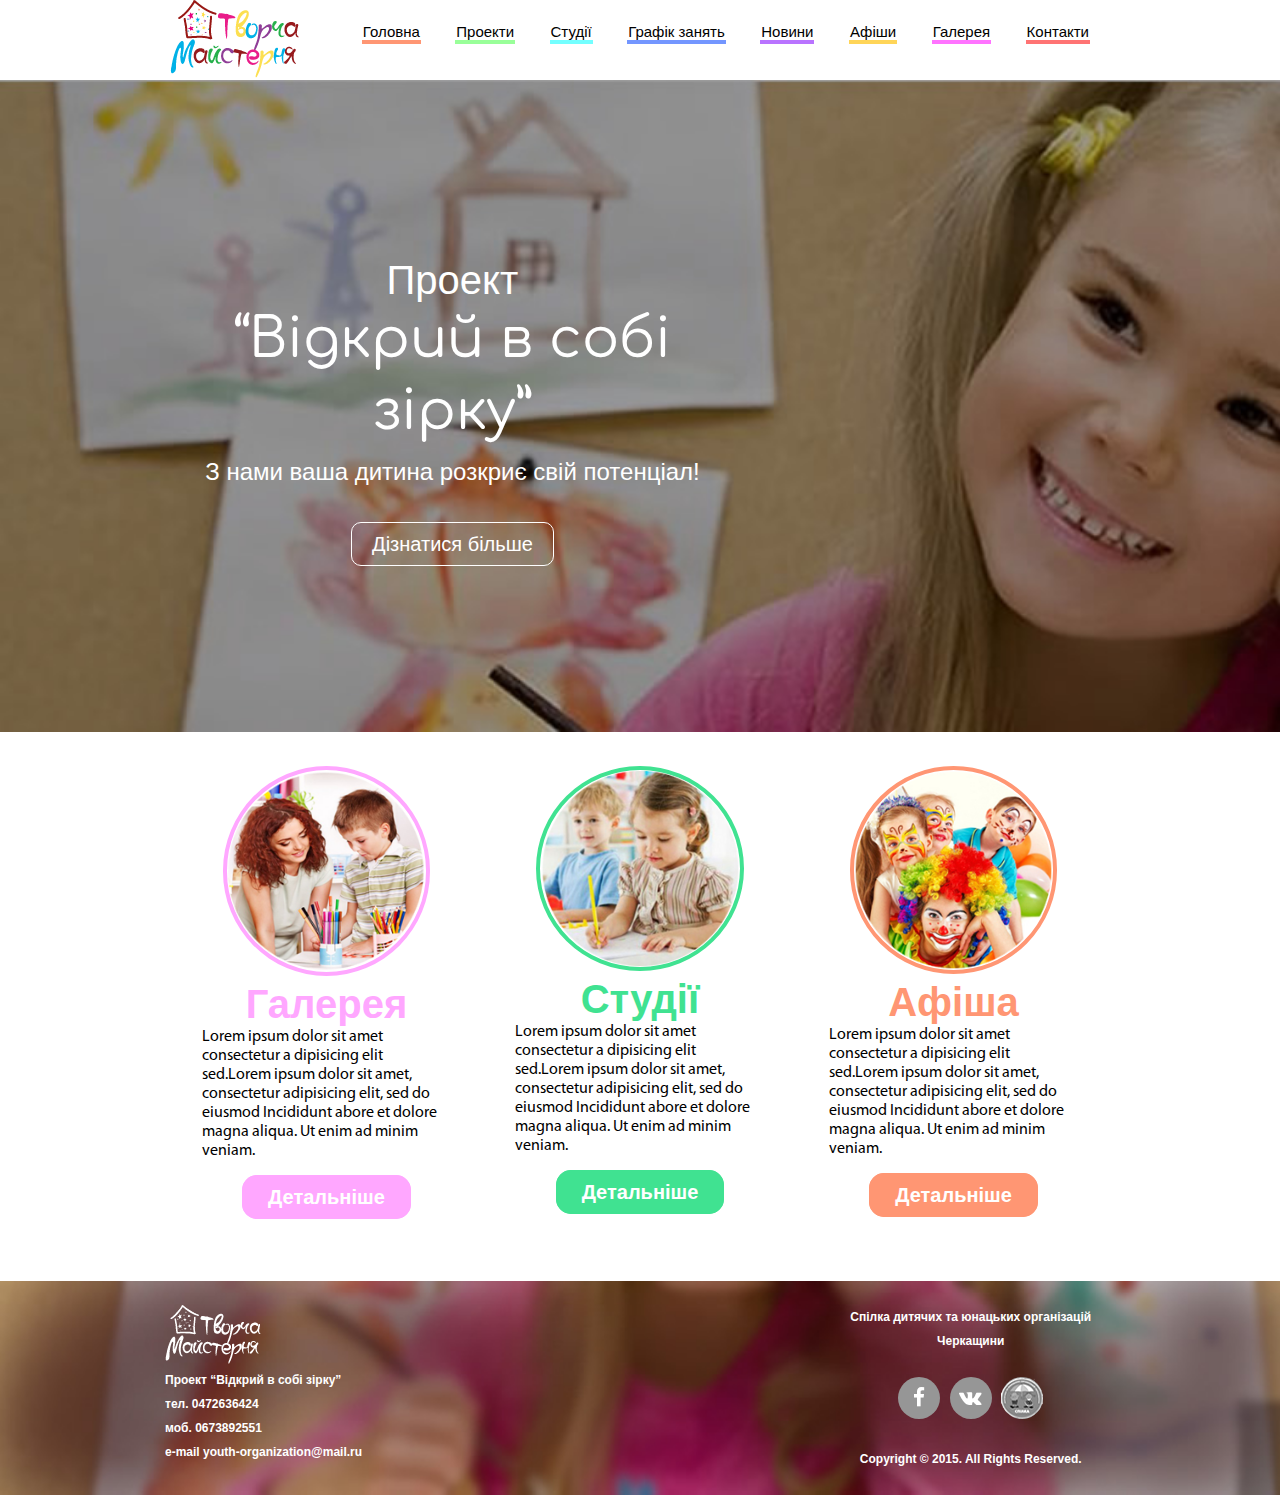
==== commit 1debb544: "dorabotal: proekti, pro nas, studii, kontakti" ====
--- a/wp-content/themes/creative_studio/html/index.html
+++ b/wp-content/themes/creative_studio/html/index.html
@@ -1,18 +1,18 @@
 <!DOCTYPE html>
 <html xmlns="http://www.w3.org/1999/xhtml">
 <head>
-<meta http-equiv="Content-Type" content="text/html; charset=utf-8" />
-<meta name="viewport" content="width=device-width, initial-scale=1" />
-<title>Творча майстерня</title>
-<link rel="stylesheet" type="text/css" href="../styles/styles.css" />
-<link rel="stylesheet" type="text/css" href="../styles/styles.css" media="screen" />
-<link href="http://maxcdn.bootstrapcdn.com/font-awesome/4.2.0/css/font-awesome.min.css" rel="stylesheet" />
-<link href='http://fonts.googleapis.com/css?family=Comfortaa' rel='stylesheet' type='text/css'>
-<link rel="shortcut icon" href="../images/logo.ico" type="image/x-icon">
+    <meta http-equiv="Content-Type" content="text/html; charset=utf-8" />
+    <meta name="viewport" content="width=device-width, initial-scale=1" />
+    <title>Творча майстерня</title>
+    <link rel="stylesheet" type="text/css" href="styles/styles.css" />
+    <link rel="stylesheet" type="text/css" href="styles/styles.css" media="screen" />
+    <link href="http://maxcdn.bootstrapcdn.com/font-awesome/4.2.0/css/font-awesome.min.css" rel="stylesheet" />
+    <link href='http://fonts.googleapis.com/css?family=Comfortaa' rel='stylesheet' type='text/css'>
+    <link rel="shortcut icon" href="images/logo.ico" type="image/x-icon">
     <!-- HTML5 shim and Respond.js for IE8 support of HTML5 elements and media queries -->
     <!--[if lt IE 9]>
-      <script src="https://oss.maxcdn.com/html5shiv/3.7.2/html5shiv.min.js"></script>
-      <script src="https://oss.maxcdn.com/respond/1.4.2/respond.min.js"></script>
+    <script src="https://oss.maxcdn.com/html5shiv/3.7.2/html5shiv.min.js"></script>
+    <script src="https://oss.maxcdn.com/respond/1.4.2/respond.min.js"></script>
 
 
     <![endif]-->
@@ -23,44 +23,43 @@
 
 <body class="index">
 	<section class="header-wrap">
-		<header class="fix">
-			<h1>
-				<a href="index.html">
-					<img src="../images/logo.png" alt="Творча майстерня">
-					Творча майстерня
-				</a>
-			</h1>
-			<ul class="nav">
-				<li><span>Меню</span></li>
-				<li class="active main">
-					<a href="index.html">Головна</a>
-				</li>
-				<li class="about">
-					<a href="#">Про нас</a>
-				</li>
-				<li class="projects">
-					<a href="#">Проекти</a>
-				</li>
-				<li class="studios">
-					<a href="studios.html">Студії</a>
-				</li>
-				<li class="timetable">
-					<a href="#">Графік занять</a>
-				</li>
-				<li class="news">
-					<a href="news.html">Новини</a>
-				</li>
+        <header class="fix">
+            <a class="logo" href="index.html">
+                <img src="images/logo.png" alt="Творча майстерня">
+                Творча майстерня
+            </a>
+
+            <ul class="nav">
+                <li><span>Меню</span></li>
+                <li class="main">
+                    <a href="index.html">Головна</a>
+                </li>
+                <li class="about active">
+                    <a href="about_us.html">Про нас</a>
+                </li>
+                <li class="projects">
+                    <a href="project.html">Проекти</a>
+                </li>
+                <li class="studios">
+                    <a href="studios.html">Студії</a>
+                </li>
+                <li class="timetable">
+                    <a href="#">Графік занять</a>
+                </li>
+                <li class="news">
+                    <a href="news.html">Новини</a>
+                </li>
                 <li class="affiches">
                     <a href="affiche.html">Афіши</a>
                 </li>
-				<li class="gallery">
-					<a href="#">Галерея</a>
-				</li>
-				<li class="ask">
-					<a href="contacts.html">Контакти</a>
-				</li>
-			</ul>
-		</header>
+                <li class="gallery">
+                    <a href="gallery_v.html">Галерея</a>
+                </li>
+                <li class="ask">
+                    <a href="contacts.html">Контакти</a>
+                </li>
+            </ul>
+        </header>
 	</section>
 	<main>
 		<div class="project-wrap">
@@ -78,7 +77,7 @@
 				<ul class="top-site">
 					<li class="gallery">
 						<figure>
-							<img src="../images/gallery.png" alt="Галерея" />
+							<img src="images/gallery.png" alt="Галерея" />
 							<figcaption>Галерея</figcaption>
 
 						</figure>
@@ -90,7 +89,7 @@
 					</li>
 					<li class="studios">
 						<figure>
-							<img src="../images/studios.png" alt="Студії" />
+							<img src="images/studios.png" alt="Студії" />
 							<figcaption>Студії</figcaption>
 						</figure>
 						<p>
@@ -101,7 +100,7 @@
 					</li>
 					<li class="affiche">
 						<figure>
-							<img src="../images/affiche.png" alt="Афіша" />
+							<img src="images/affiche.png" alt="Афіша" />
 							<figcaption>Афіша</figcaption>
 						</figure>
 						<p>
@@ -116,8 +115,8 @@
 	</main>
 	<footer>
 		<ul class="footer">
-			<li>
-				<img src="../images/logo_foot.png" alt="Творча майстерня"/>
+			<li class="first">
+				<img src="images/logo_foot.png" alt="Творча майстерня"/>
 				<ul class="contacts">
 					<li><span>Проект “Відкрий в собі зірку”</span></li>
 					<li><a href="tel:+380472636424">тел. 0472636424</a></li>
@@ -126,7 +125,7 @@
 				</ul>
 			</li>
 
-			<li>
+			<li class="second">
 				<ul class="social">
 					<li>
 						<span class="spilka">Спілка дитячих та юнацьких організацій Черкащини</span>
@@ -145,7 +144,7 @@
 							</li>
 							<li class="spilka-logo">
 								<a href="#">
-									<img src="../images/spilka.png" alt="Спілка"/>
+									<img src="images/spilka.png" alt="Спілка"/>
 								</a>
 							</li>
 						</ul>
@@ -156,6 +155,6 @@
 				</ul>
 			</li>
 		</ul>
-
+    </footer>
 </body>
 </html>
--- a/wp-content/themes/creative_studio/html/styles/styles.css
+++ b/wp-content/themes/creative_studio/html/styles/styles.css
@@ -0,0 +1,1451 @@
+/*----------------------------------------------------------------------------------//
+//------------------------------RESET DEFAULT STYLES--------------------------------//
+//----------------------------------------------------------------------------------*/
+@import url(http://fonts.googleapis.com/css?family=Comfortaa&subset=latin,cyrillic,cyrillic-ext);
+html, body {
+  width: 100%;
+  height: 100%;
+}
+
+body {
+  padding: 0;
+  margin: 0;
+  font: 16px Calibri, arial, Tahoma, sans-serif;
+  color: #000;
+}
+
+div, p, a, span, em, strong, img, h1, h2, h3, h4, h5, h6, ul, ol, li, dl, dt, dd, table, td, tr, form, fieldset, label, select, checkbox, input, textarea {
+  padding: 0;
+  margin: 0;
+  outline: none;
+  list-style: none;
+}
+
+select, input, textarea {
+  font-size: 16px;
+  vertical-align: middle;
+}
+
+textarea {
+  vertical-align: top;
+}
+
+:focus {
+  outline: none;
+}
+
+input[type=submit] {
+  cursor: pointer;
+}
+
+img, fieldset {
+  border: 0;
+}
+
+table {
+  border-collapse: collapse;
+  border-spacing: 0;
+}
+
+a:link, a:visited {
+  font: 16px Calibri, Tahoma, sans-serif;
+  color: #000;
+  text-decoration: none;
+}
+
+a:hover {
+  text-decoration: underline;
+}
+
+html {
+  font-size: 100%;
+  line-height: 1.5em;
+}
+
+@font-face {
+  font-family: "MyriadProRegular";
+  src: url("../fonts/MyriadProRegular.eot");
+  src: url("../fonts/MyriadProRegular.eot?#iefix") format("embedded-opentype"), url("../fonts/MyriadProRegular.woff") format("woff"), url("../fonts/MyriadProRegular.ttf") format("truetype");
+  font-style: normal;
+  font-weight: normal;
+}
+html {
+  box-sizing: border-box;
+}
+
+*, *:before, *:after {
+  box-sizing: inherit;
+}
+
+body header, div.project-wrap div.section-wrap, div.gallery-wrap, footer ul.footer, .wrap {
+  width: 100%;
+  max-width: 960px;
+  margin: 0 auto;
+}
+
+h1 {
+  font-family: "Comfortaa";
+  font-weight: normal;
+  color: #FFF;
+  font-size: 3.75em;
+  line-height: 1.2em;
+  text-align: center;
+  padding: 20px 0;
+}
+
+/*----------------------------------------------------------------------------------//
+//-------------------------------------INDEX---------------------------------------//
+//----------------------------------------------------------------------------------*/
+section.header-wrap {
+  width: 100%;
+  height: 80px;
+  background-color: #FFF;
+  z-index: 100;
+}
+section.header-wrap header h1 {
+  padding: 0;
+}
+section.header-wrap header h1, section.header-wrap header a.logo {
+  overflow: hidden;
+  width: 140px;
+  height: 80px;
+  float: left;
+  margin-left: 10px;
+}
+@media (max-width: 640px) {
+  section.header-wrap header ul.nav {
+    float: right;
+    vertical-align: middle;
+    position: absolute;
+    right: 15px;
+    top: 25px;
+    overflow: hidden;
+  }
+  section.header-wrap header ul.nav li {
+    display: none;
+  }
+  section.header-wrap header ul.nav li a {
+    font-family: Calibri;
+    font-size: 1.25em;
+    line-height: 1.2em;
+    position: inherit;
+  }
+  section.header-wrap header ul.nav li:first-child {
+    display: block;
+    background: url("../images/mobile-menu-icon.png") left center no-repeat;
+    padding: 5px 0 5px 40px;
+  }
+  section.header-wrap header ul.nav li:first-child span {
+    font-size: 1.25em;
+    line-height: 1.2em;
+  }
+  section.header-wrap header ul.nav:hover {
+    background-color: #CAE2F5;
+    z-index: 999;
+    filter: progid:DXImageTransform.Microsoft.Alpha(Opacity=85);
+    opacity: 0.85;
+  }
+  section.header-wrap header ul.nav:hover li {
+    display: block;
+    background-image: none;
+    padding: 5px;
+  }
+  section.header-wrap header ul.nav:hover li a:hover {
+    text-decoration: none;
+    font-weight: bold;
+  }
+}
+section.header-wrap header ul.nav li a {
+  padding: 0 1px;
+}
+section.header-wrap header ul.nav li.main a {
+  border-bottom: 4px solid #FF9673;
+}
+section.header-wrap header ul.nav li.about a {
+  border-bottom: 4px solid #FFFF73;
+}
+section.header-wrap header ul.nav li.projects a {
+  border-bottom: 4px solid #99FF99;
+}
+section.header-wrap header ul.nav li.studios a {
+  border-bottom: 4px solid #73FFFF;
+}
+section.header-wrap header ul.nav li.timetable a {
+  border-bottom: 4px solid #7396FF;
+}
+section.header-wrap header ul.nav li.news a {
+  border-bottom: 4px solid #B973FF;
+}
+section.header-wrap header ul.nav li.affiches a {
+  border-bottom: 4px solid #FFD558;
+}
+section.header-wrap header ul.nav li.gallery a {
+  border-bottom: 4px solid #FF73FF;
+}
+section.header-wrap header ul.nav li.ask a {
+  border-bottom: 4px solid #FF7373;
+}
+
+main div.project-wrap div.section-wrap section.project h2 {
+  font-family: "Comfortaa";
+  font-weight: normal;
+}
+
+figure {
+  margin: 16px 25px;
+}
+figure img {
+  width: 231px;
+  height: auto;
+}
+
+.index div.project-wrap {
+  background: url("../images/backgraund.jpg") no-repeat;
+  background-size: cover;
+  padding: 10% 0;
+  overflow: hidden;
+}
+.index div.project-wrap div.section-wrap section.project {
+  width: 60.9375%;
+  float: left;
+  text-align: center;
+  color: #FFF;
+  padding: 5% 0;
+}
+.index div.project-wrap div.section-wrap section.project:nth-child(1n + 1) {
+  margin-left: 0;
+  margin-right: -100%;
+  clear: both;
+  margin-left: 0;
+}
+@media (max-width: 640px) {
+  .index div.project-wrap div.section-wrap section.project span {
+    font-size: 1.875em;
+    line-height: 1.6em;
+  }
+  .index div.project-wrap div.section-wrap section.project h2 {
+    font-size: 2.5em;
+    line-height: 1.2em;
+  }
+  .index div.project-wrap div.section-wrap section.project p {
+    font-size: 1em;
+    line-height: 1.5em;
+    margin-bottom: 1.5em;
+  }
+  .index div.project-wrap div.section-wrap section.project a {
+    color: #FFF;
+    font-size: 1em;
+    line-height: 1.5em;
+    border: 1px solid #FFF;
+    padding: 5px 10px;
+    -moz-border-radius: 10px;
+    -webkit-border-radius: 10px;
+    border-radius: 10px;
+  }
+}
+
+div.gallery-wrap {
+  clear: both;
+  margin-bottom: 1.5em;
+}
+div.gallery-wrap div.gallerys {
+  text-align: center;
+}
+div.gallery-wrap ul.top-site li.gallery figure img {
+  border: 4px solid #FFA7FF;
+  -moz-border-radius: 100%;
+  -webkit-border-radius: 100%;
+  border-radius: 100%;
+  behavior: url(PIE.htc);
+  transition: all 0.5s ease;
+}
+div.gallery-wrap ul.top-site li.gallery figure img:hover {
+  border: 8px solid #FFA7FF;
+}
+div.gallery-wrap ul.top-site li.gallery figure figcaption {
+  color: #FFA7FF;
+  font-weight: bold;
+}
+div.gallery-wrap ul.top-site li.studios figure img {
+  border: 4px solid #40E291;
+  -moz-border-radius: 100%;
+  -webkit-border-radius: 100%;
+  border-radius: 100%;
+  behavior: url(PIE.htc);
+  transition: all 0.5s ease;
+}
+div.gallery-wrap ul.top-site li.studios figure img:hover {
+  border: 8px solid #40E291;
+}
+div.gallery-wrap ul.top-site li.studios figure figcaption {
+  color: #40E291;
+  font-weight: bold;
+}
+div.gallery-wrap ul.top-site li.affiche figure img {
+  border: 4px solid #FF9673;
+  -moz-border-radius: 100%;
+  -webkit-border-radius: 100%;
+  border-radius: 100%;
+  behavior: url(PIE.htc);
+  transition: all 0.5s ease;
+}
+div.gallery-wrap ul.top-site li.affiche figure img:hover {
+  border: 8px solid #FF9673;
+}
+div.gallery-wrap ul.top-site li.affiche figure figcaption {
+  color: #FF9673;
+  font-weight: bold;
+}
+div.gallery-wrap ul.top-site li figure figcaption {
+  font-size: 2.5em;
+  line-height: 1.2em;
+}
+div.gallery-wrap div.gallerys ul.top-site li p {
+  width: 79.59184%;
+  float: left;
+  margin-right: 2.04082%;
+  float: none;
+  margin: 0 auto;
+  text-align: left;
+  font-family: "MyriadProRegular";
+  margin-bottom: 1.5em;
+}
+div.gallery-wrap ul.top-site li.gallery a {
+  background-color: #FFA7FF;
+  border: 1px solid #FFA7FF;
+}
+div.gallery-wrap ul.top-site li.studios a {
+  background-color: #40E291;
+  border: 1px solid #40E291;
+}
+div.gallery-wrap ul.top-site li.affiche a {
+  background-color: #FF9673;
+  border: 1px solid #FF9673;
+}
+div.gallery-wrap ul.top-site li a {
+  font-size: 1.25em;
+  line-height: 1.2em;
+  padding: 10px 25px;
+  -moz-border-radius: 15px;
+  -webkit-border-radius: 15px;
+  border-radius: 15px;
+  behavior: url(PIE.htc);
+  color: #FFF;
+  font-weight: bold;
+}
+div.gallery-wrap ul.top-site li {
+  margin-bottom: 3em;
+}
+
+footer {
+  overflow: hidden;
+  padding-top: 1.5em;
+  padding-bottom: 1.5em;
+  background-image: url("../images/backgraund_foot.jpg");
+  background-size: 100% 100%;
+  padding-right: 10px;
+}
+footer span {
+  color: #FFF;
+}
+footer ul.footer {
+  padding: 0 10px;
+}
+@media (max-width: 640px) {
+  footer ul.footer li.first, footer ul.footer li.second {
+    width: 48.97959%;
+    float: left;
+  }
+  footer ul.footer li.first:nth-child(2n + 1), footer ul.footer li.second:nth-child(2n + 1) {
+    margin-left: 0;
+    margin-right: -100%;
+    clear: both;
+    margin-left: 0;
+  }
+  footer ul.footer li.first:nth-child(2n + 2), footer ul.footer li.second:nth-child(2n + 2) {
+    margin-left: 51.02041%;
+    margin-right: -100%;
+    clear: none;
+  }
+}
+footer ul.footer li.first a, footer ul.footer li.second a {
+  color: #FFF;
+}
+footer ul.footer li.first ul.contacts li span, footer ul.footer li.first ul.contacts li a, footer ul.footer li.second ul.contacts li span, footer ul.footer li.second ul.contacts li a {
+  font-weight: bold;
+  font-size: 0.75em;
+  line-height: 2em;
+}
+footer ul.footer li ul.contacts li, footer ul.footer li ul.social li {
+  float: none;
+  margin: 0;
+  overflow: hidden;
+}
+footer ul.social li {
+  text-align: center;
+}
+footer ul.social li span.spilka, footer ul.social li span.copyright {
+  font-weight: bold;
+  font-size: 0.75em;
+  line-height: 2em;
+}
+footer ul.footer li ul.social li ul {
+  margin-top: 1.5em;
+  margin-bottom: 1.5em;
+  text-align: center;
+  overflow: hidden;
+}
+footer ul.footer li ul.social li ul li {
+  display: inline-block;
+  text-align: center;
+  overflow: hidden;
+}
+footer ul.footer li ul.social li ul li a {
+  display: inline-block;
+  width: 42px;
+  height: 42px;
+  background-color: #7396FF;
+  border: 0px solid #7396FF;
+  -moz-border-radius: 100%;
+  -webkit-border-radius: 100%;
+  border-radius: 100%;
+  behavior: url(PIE.htc);
+}
+@media (min-width: 352px) {
+  footer ul.footer li ul.social li ul li.facebook, footer ul.footer li ul.social li ul li.vk {
+    margin-right: 5px;
+  }
+}
+footer ul.footer li ul.social li ul li.facebook span.fa, footer ul.footer li ul.social li ul li.vk span.fa {
+  font-size: 21px;
+  line-height: 42px;
+}
+footer ul.footer li ul.social li ul li.spilka-logo {
+  margin-right: 0;
+}
+footer ul.footer li ul.social li ul li.spilka-logo a {
+  vertical-align: middle;
+}
+
+/*----------------------------------------------------------------------------------//
+//-------------------------------------STUDIOS--------------------------------------//
+//----------------------------------------------------------------------------------*/
+.studio main h1 {
+  background: url("../images/studios_bg.jpg") no-repeat;
+  background-size: 100% 100%;
+}
+.studio main ul.studia {
+  overflow: hidden;
+  margin: 45px auto 30px;
+  text-align: center;
+}
+.studio main ul.studia li {
+  margin: 0 auto 40px;
+  max-width: 250px;
+}
+.studio main ul.studia li figure {
+  position: relative;
+  width: 100%;
+  padding: 1%;
+  margin-left: 0;
+}
+.studio main ul.studia li figcaption {
+  position: absolute;
+  top: 0;
+  left: 0;
+  width: 100%;
+  height: 100%;
+  filter: progid:DXImageTransform.Microsoft.Alpha(Opacity=0);
+  opacity: 0;
+  -moz-border-radius: 100%;
+  -webkit-border-radius: 100%;
+  border-radius: 100%;
+}
+.studio main ul.studia li figcaption:hover {
+  position: absolute;
+  top: 0;
+  left: 0;
+  width: 100%;
+  height: 100%;
+  filter: progid:DXImageTransform.Microsoft.Alpha(enabled=false);
+  opacity: 1;
+}
+.studio main ul.studia li h4 {
+  position: relative;
+  top: 50px;
+  left: 10px;
+  width: 90%;
+  font-size: 1.375em;
+  color: #fff;
+}
+.studio main ul.studia li h3 a {
+  font-size: 1.5625em;
+  line-height: 1.92em;
+  line-height: 1em;
+}
+.studio main ul.studia li.vocal h3 a {
+  color: #FF74FF;
+}
+.studio main ul.studia li.vocal img {
+  border: 4px solid #FF74FF;
+  -moz-border-radius: 100%;
+  -webkit-border-radius: 100%;
+  border-radius: 100%;
+  behavior: url(PIE.htc);
+}
+.studio main ul.studia li.vocal figcaption:hover {
+  background: rgba(255, 115, 255, 0.95);
+}
+.studio main ul.studia li.choreography h3 a {
+  color: #00D86C;
+}
+.studio main ul.studia li.choreography img {
+  border: 4px solid #00D86C;
+  -moz-border-radius: 100%;
+  -webkit-border-radius: 100%;
+  border-radius: 100%;
+  behavior: url(PIE.htc);
+}
+.studio main ul.studia li.choreography figcaption:hover {
+  background: rgba(0, 216, 108, 0.95);
+}
+.studio main ul.studia li.leading h3 a {
+  color: #FF9775;
+}
+.studio main ul.studia li.leading figcaption:hover {
+  background: rgba(255, 151, 117, 0.95);
+}
+.studio main ul.studia li.leading img {
+  border: 4px solid #FF9775;
+  -moz-border-radius: 100%;
+  -webkit-border-radius: 100%;
+  border-radius: 100%;
+  behavior: url(PIE.htc);
+}
+.studio main ul.studia li.art h3 a {
+  color: #FFC943;
+}
+.studio main ul.studia li.art figcaption:hover {
+  background: rgba(255, 201, 67, 0.95);
+}
+.studio main ul.studia li.art img {
+  border: 4px solid #FFC943;
+  -moz-border-radius: 100%;
+  -webkit-border-radius: 100%;
+  border-radius: 100%;
+  behavior: url(PIE.htc);
+}
+.studio main ul.studia li.actor h3 a {
+  color: #FF7272;
+}
+.studio main ul.studia li.actor figcaption:hover {
+  background: rgba(255, 114, 114, 0.95);
+}
+.studio main ul.studia li.actor img {
+  border: 4px solid #FF7272;
+  -moz-border-radius: 100%;
+  -webkit-border-radius: 100%;
+  border-radius: 100%;
+  behavior: url(PIE.htc);
+}
+.studio main ul.studia li.english h3 a {
+  color: #00B1E6;
+}
+.studio main ul.studia li.english figcaption:hover {
+  background: rgba(0, 177, 230, 0.95);
+}
+.studio main ul.studia li.english img {
+  border: 4px solid #00B1E6;
+  -moz-border-radius: 100%;
+  -webkit-border-radius: 100%;
+  border-radius: 100%;
+  behavior: url(PIE.htc);
+}
+.studio main ul.studia li.enlightenment h3 a {
+  color: #B974FF;
+}
+.studio main ul.studia li.enlightenment figcaption:hover {
+  background: rgba(185, 116, 255, 0.95);
+}
+.studio main ul.studia li.enlightenment img {
+  border: 4px solid #B974FF;
+  -moz-border-radius: 100%;
+  -webkit-border-radius: 100%;
+  border-radius: 100%;
+  behavior: url(PIE.htc);
+}
+.studio main ul.studia li.psyho h3 a {
+  color: #C66F71;
+}
+.studio main ul.studia li.psyho figcaption:hover {
+  background: rgba(198, 111, 113, 0.95);
+}
+.studio main ul.studia li.psyho img {
+  border: 4px solid #C66F71;
+  -moz-border-radius: 100%;
+  -webkit-border-radius: 100%;
+  border-radius: 100%;
+  behavior: url(PIE.htc);
+}
+.studio main ul.studia li.step h3 a {
+  color: #9BC76B;
+}
+.studio main ul.studia li.step figcaption:hover {
+  background: rgba(155, 199, 107, 0.95);
+}
+.studio main ul.studia li.step img {
+  border: 4px solid #9BC76B;
+  -moz-border-radius: 100%;
+  -webkit-border-radius: 100%;
+  border-radius: 100%;
+  behavior: url(PIE.htc);
+}
+
+.studio footer {
+  background-image: none;
+  background-color: #00B1E7;
+}
+
+/*----------------------------------------------------------------------------------//
+//-------------------------------------AFFICHE--------------------------------------//
+//----------------------------------------------------------------------------------*/
+.affiche main h1 {
+  background: url("../images/affiche_bg.jpg") no-repeat;
+  background-size: 100% 100%;
+}
+.affiche main li.num {
+  border: 1px #FF9775 solid;
+}
+.affiche main li.num a {
+  color: #FF9775;
+}
+.affiche main li.num.active {
+  background-color: #FF9775;
+}
+.affiche main li.num.active a {
+  color: #FFF;
+}
+.affiche main ul.slide {
+  text-align: center;
+  margin: 25px auto;
+  overflow: hidden;
+}
+.affiche main ul.slide li {
+  display: inline-block;
+  padding: 10px 8px;
+}
+@media (max-width: 900px) {
+  .affiche main ul.slide li {
+    display: block;
+    margin: 0 auto;
+  }
+}
+
+ul.numeric {
+  text-align: center;
+  margin-bottom: 40px;
+}
+ul.numeric li {
+  display: inline-block;
+  width: 30px;
+  height: 30px;
+}
+ul.numeric li a {
+  line-height: 30px;
+  cursor: pointer;
+}
+ul.numeric li.num {
+  -moz-border-radius: 100%;
+  -webkit-border-radius: 100%;
+  border-radius: 100%;
+}
+
+.affiche footer {
+  clear: both;
+  background-image: none;
+  background-color: #FF9775;
+}
+
+/*----------------------------------------------------------------------------------//
+//-------------------------------------NEWS-----------------------------------------//
+//----------------------------------------------------------------------------------*/
+.new main h1 {
+  background: url("../images/news_bg.jpg") no-repeat;
+  background-size: 100% 100%;
+}
+.new main li.num {
+  border: 1px #BA75FF solid;
+}
+.new main li.num a {
+  color: #BA75FF;
+}
+.new main li.num.active {
+  background-color: #BA75FF;
+}
+.new main li.num.active a {
+  color: #FFF;
+}
+
+.new .listnews li {
+  margin: 45px 28px;
+}
+.new .listnews span {
+  display: block;
+  padding: 0 7px 10px;
+  font-size: 1em;
+  line-height: 1.5em;
+  color: #A54CFF;
+  text-align: center;
+  vertical-align: middle;
+  font-weight: bold;
+  line-height: 19.1px;
+  margin-right: 40px;
+}
+.new .listnews h3 {
+  font-size: 1.5625em;
+  line-height: 1.92em;
+  color: #444444;
+  margin: 0 0 10px;
+  text-align: center;
+  line-height: 1.2em;
+}
+.new .listnews p {
+  color: #444444;
+}
+
+@media (min-width: 480px) {
+  .new .listnews span {
+    float: left;
+    width: 65px;
+    height: 59px;
+    border: 1px #A54CFF solid;
+    -moz-border-radius: 100%;
+    -webkit-border-radius: 100%;
+    border-radius: 100%;
+    text-align: center;
+  }
+
+  .new .listnews h3 {
+    text-align: left;
+  }
+}
+.new footer {
+  clear: both;
+  background-image: none;
+  background-color: #BA75FF;
+}
+
+/*----------------------------------------------------------------------------------//
+//-----------------------------------CONTACTS---------------------------------------//
+//----------------------------------------------------------------------------------*/
+.conta h1 {
+  background: url("../images/contact_bg.jpg") no-repeat;
+  background-size: 100% 100%;
+}
+.conta .map {
+  width: 100%;
+  height: 100%;
+}
+.conta ul.cont_wrapp {
+  margin: 35px auto;
+  width: 100%;
+  max-width: 550px;
+  color: #444444;
+}
+.conta ul.cont_wrapp li dt {
+  line-height: 24px;
+}
+.conta ul.cont_wrapp ul li {
+  font-size: 1.125em;
+  line-height: 1.33333em;
+  margin: 5px 0;
+}
+.conta ul.cont_wrapp li.address dt {
+  font-size: 1.25em;
+  line-height: 1.2em;
+  font-weight: bold;
+  background: url("../images/address.png") no-repeat center left;
+  padding: 2.5px 0 2.5px 55px;
+}
+.conta ul.cont_wrapp li.email dt {
+  font-weight: bold;
+  margin-right: 5px;
+  float: left;
+}
+.conta ul.cont_wrapp li.mobile {
+  font-size: 1.25em;
+  line-height: 1.2em;
+  background: url("../images/mobile.png") no-repeat 6px center;
+  padding: 2.5px 0 2.5px 55px;
+}
+.conta ul.cont_wrapp li.phone {
+  font-size: 1.25em;
+  line-height: 1.2em;
+  background: url("../images/phone.png") no-repeat center left;
+  padding: 2.5px 0 2.5px 55px;
+}
+.conta footer {
+  clear: both;
+  background-image: none;
+  background-color: #FF7373;
+}
+
+/*----------------------------------------------------------------------------------//
+//-----------------------------------about us---------------------------------------//
+//----------------------------------------------------------------------------------*/
+.about h1 {
+  background: url("../images/about_us_bg.jpg") no-repeat;
+  background-size: 100% 100%;
+}
+.about main .wrap {
+  text-align: center;
+  max-width: 550px;
+  margin: 0 auto;
+  color: #444;
+  padding: 0 10px;
+  box-sizing: border-box;
+}
+.about main .wrap h2 {
+  margin: 50px 0 20px;
+  font-size: 1.5625em;
+  line-height: 1.92em;
+}
+.about main .wrap img {
+  padding: 15px 0;
+}
+.about main .wrap p, .about main .wrap ul.object li {
+  line-height: 22.4px;
+}
+.about main .wrap h3, .about main .wrap ul.object {
+  color: #212121;
+}
+.about main .wrap h3 {
+  font-size: 1.25em;
+  line-height: 1.2em;
+  margin-bottom: 30px;
+}
+.about main .wrap ul.object li {
+  text-align: left;
+}
+.about main .wrap ul.object {
+  margin-bottom: 45px;
+}
+.about footer {
+  clear: both;
+  background-image: none;
+  background-color: #FFC943;
+}
+
+/*----------------------------------------------------------------------------------//
+//-----------------------------------PROJECT----------------------------------------//
+//----------------------------------------------------------------------------------*/
+.proj {
+  color: #444;
+}
+.proj h1 {
+  background: url("../images/project_bg.jpg") no-repeat;
+  background-size: 100% 100%;
+}
+.proj div.wrap p:first-child {
+  margin-top: 30px;
+  font-size: 1.125em;
+  line-height: 1.33333em;
+}
+.proj .wrap li, .proj .wrap h3 {
+  text-align: center;
+}
+.proj .wrap ul.project-list li p {
+  text-align: left;
+  line-height: 22.4px;
+  text-align: left;
+}
+.proj .wrap h3 {
+  margin-bottom: 10px;
+  font-size: 1.25em;
+  line-height: 1.2em;
+  text-align: center;
+  width: 50%;
+}
+.proj .wrap li {
+  margin: 10px auto;
+}
+.proj footer {
+  clear: both;
+  background-image: none;
+  background-color: #29B14D;
+}
+
+/*----------------------------------------------------------------------------------//
+//-----------------------------------GALLERY----------------------------------------//
+//----------------------------------------------------------------------------------*/
+.gal main {
+  /*end media 420*/
+}
+.gal main h1 {
+  background: url("../images/gallery_v_bg.jpg") no-repeat;
+  background-size: 100% 100%;
+}
+.gal main li.num {
+  border: 1px #FDA1DF solid;
+}
+.gal main li.num a {
+  color: #FDA1DF;
+}
+.gal main li.num.active {
+  background-color: #FDA1DF;
+}
+.gal main li.num.active a {
+  color: #FFF;
+}
+.gal main ul.gal_list {
+  overflow: hidden;
+  margin: 45px auto 30px;
+  text-align: center;
+}
+@media (min-width: 420px) {
+  .gal main ul.gal_list {
+    text-align: center;
+  }
+  .gal main ul.gal_list li {
+    display: inline-block;
+    width: 200px;
+  }
+}
+.gal main ul.gal_list li {
+  margin: 0 auto 40px;
+  max-width: 200px;
+}
+.gal main ul.gal_list li a {
+  position: relative;
+  display: inline-block;
+  width: 100%;
+  padding: 1%;
+  margin-left: 0;
+  cursor: pointer;
+}
+.gal main ul.gal_list li a img {
+  width: 100%;
+}
+.gal main ul.gal_list li h4 {
+  position: absolute;
+  top: 45px;
+  left: 15px;
+  width: 90%;
+  font-size: 1.375em;
+  color: #fff;
+  font-size: 1.25em;
+  line-height: 1.2em;
+}
+.gal main ul.gal_list li p {
+  font-size: 0.875em;
+  line-height: 1.71429em;
+  color: #fff;
+  position: absolute;
+  width: 164px;
+  top: 80px;
+  left: 20px;
+}
+.gal main ul.gal_list li.photo a {
+  background: url("../images/photo.png") no-repeat center 80px;
+}
+.gal main ul.gal_list li.photo a p {
+  top: 80px;
+  left: 20px;
+}
+.gal main ul.gal_list li.video a {
+  background: url("../images/video.png") no-repeat center 80px;
+}
+.gal main p.filter {
+  color: #999;
+  font-size: 1.25em;
+  line-height: 1.2em;
+  text-align: center;
+}
+.gal main ul.years {
+  text-align: center;
+  margin: 20px auto 30px;
+}
+.gal main ul.years li a {
+  color: #FDA1DF;
+  cursor: pointer;
+}
+.gal main ul.years li {
+  width: 133px;
+  padding: 15px 30px;
+  border: 2px solid #FDA1DF;
+  border-radius: 10px;
+  margin: 10px auto;
+  overflow: hidden;
+}
+.gal main ul.years li.prew, .gal main ul.years li.next {
+  display: none;
+}
+.gal main ul.years li.active {
+  background-color: #FDA1DF;
+}
+.gal main ul.years li.active a {
+  color: #FFF;
+}
+@media (min-width: 420px) {
+  .gal main ul.years li {
+    display: inline-block;
+    margin: 10px 5px 0;
+  }
+  .gal main ul.years li.prew, .gal main ul.years li.next {
+    display: inline-block;
+    width: 25px;
+    padding: 0;
+    border: 0;
+    margin-top: 0;
+  }
+  .gal main ul.years li.prew a, .gal main ul.years li.next a {
+    font-size: 43px;
+    vertical-align: middle;
+    text-decoration: none;
+  }
+  .gal main ul.years li.next {
+    margin: 10px 0 0;
+    width: 35px;
+  }
+}
+.gal main ul.sample, .gal main ul.sample_ph {
+  text-align: center;
+}
+.gal main ul.sample li iframe, .gal main ul.sample_ph li iframe {
+  width: 381px;
+  height: 254px;
+}
+.gal main ul.sample li, .gal main ul.sample_ph li {
+  margin: 5px auto;
+  text-align: center;
+  max-width: 384px;
+  display: inline-block;
+}
+
+@media (max-width: 450px) {
+  .s_vocal h1, .s_enlightenment h1, .s_english h1, .s_psyho h1, .s_leading h1 {
+    font-size: 2.625em;
+    line-height: 1.14286em;
+  }
+}
+.s_vocal .bg_wrapp, .s_enlightenment .bg_wrapp, .s_english .bg_wrapp, .s_psyho .bg_wrapp, .s_leading .bg_wrapp {
+  width: 100%;
+  margin-top: 10px;
+}
+.s_vocal .bg_wrapp img, .s_enlightenment .bg_wrapp img, .s_english .bg_wrapp img, .s_psyho .bg_wrapp img, .s_leading .bg_wrapp img {
+  width: 100%;
+  height: 100%;
+}
+.s_vocal .wrap p.general_vocal, .s_vocal .wrap p.general_enlightenment, .s_vocal .wrap p.general_english, .s_vocal .wrap p.general_psyho, .s_vocal .wrap p.general_leading, .s_enlightenment .wrap p.general_vocal, .s_enlightenment .wrap p.general_enlightenment, .s_enlightenment .wrap p.general_english, .s_enlightenment .wrap p.general_psyho, .s_enlightenment .wrap p.general_leading, .s_english .wrap p.general_vocal, .s_english .wrap p.general_enlightenment, .s_english .wrap p.general_english, .s_english .wrap p.general_psyho, .s_english .wrap p.general_leading, .s_psyho .wrap p.general_vocal, .s_psyho .wrap p.general_enlightenment, .s_psyho .wrap p.general_english, .s_psyho .wrap p.general_psyho, .s_psyho .wrap p.general_leading, .s_leading .wrap p.general_vocal, .s_leading .wrap p.general_enlightenment, .s_leading .wrap p.general_english, .s_leading .wrap p.general_psyho, .s_leading .wrap p.general_leading {
+  text-align: center;
+  margin: 20px auto 35px;
+  color: #444;
+  line-height: 22.4px;
+}
+.s_vocal .wrap h3, .s_enlightenment .wrap h3, .s_english .wrap h3, .s_psyho .wrap h3, .s_leading .wrap h3 {
+  color: #444;
+  font-size: 1.5625em;
+  line-height: 1.92em;
+  text-align: center;
+}
+.s_vocal .wrap figure, .s_enlightenment .wrap figure, .s_english .wrap figure, .s_psyho .wrap figure, .s_leading .wrap figure {
+  text-align: center;
+}
+.s_vocal .wrap img, .s_enlightenment .wrap img, .s_english .wrap img, .s_psyho .wrap img, .s_leading .wrap img {
+  text-align: center;
+  width: 100%;
+  max-width: 170px;
+}
+.s_vocal .wrap figcaption, .s_enlightenment .wrap figcaption, .s_english .wrap figcaption, .s_psyho .wrap figcaption, .s_leading .wrap figcaption {
+  color: #333;
+  font-size: 1.25em;
+  line-height: 1.2em;
+  text-align: center;
+  padding: 20px 0 5px;
+}
+.s_vocal .wrap h4, .s_enlightenment .wrap h4, .s_english .wrap h4, .s_psyho .wrap h4, .s_leading .wrap h4 {
+  text-align: center;
+  color: #444;
+  font-weight: normal;
+  font-size: 1.25em;
+  line-height: 1.2em;
+}
+.s_vocal .wrap ul.teacher li p, .s_enlightenment .wrap ul.teacher li p, .s_english .wrap ul.teacher li p, .s_psyho .wrap ul.teacher li p, .s_leading .wrap ul.teacher li p {
+  text-align: center;
+  color: #444;
+}
+.s_vocal .wrap ul.teacher, .s_enlightenment .wrap ul.teacher, .s_english .wrap ul.teacher, .s_psyho .wrap ul.teacher, .s_leading .wrap ul.teacher {
+  margin-bottom: 20px;
+  overflow: hidden;
+}
+.s_vocal footer, .s_enlightenment footer, .s_english footer, .s_psyho footer, .s_leading footer {
+  clear: both;
+  background-image: none;
+}
+
+/*----------------------------------------------------------------------------------//
+//--------------------------------Vocal studia--------------------------------------//
+//----------------------------------------------------------------------------------*/
+.s_vocal h1 {
+  background: url("../images/s_vocal_bg.jpg") no-repeat;
+  background-size: 100% 100%;
+}
+.s_vocal .wrap p.general_vocal {
+  max-width: 478px;
+}
+.s_vocal footer {
+  background-color: #FDA1DF;
+}
+
+/*----------------------------------------------------------------------------------//
+//--------------------------enlightenment studia------------------------------------//
+//----------------------------------------------------------------------------------*/
+.s_enlightenment h1 {
+  background: url("../images/enlightenment_bg.jpg") no-repeat;
+  background-size: 100% 100%;
+}
+.s_enlightenment .wrap p.general_enlightenment {
+  max-width: 575px;
+}
+.s_enlightenment footer {
+  background-color: #BA75FF;
+}
+
+/*----------------------------------------------------------------------------------//
+//-----------------------------English studia---------------------------------------//
+//----------------------------------------------------------------------------------*/
+.s_english h1 {
+  background: url("../images/english_bg.jpg") no-repeat;
+  background-size: 100% 100%;
+}
+.s_english .wrap p.general_enlightenment {
+  max-width: 513px;
+}
+.s_english footer {
+  background-color: #00B1E7;
+}
+
+/*----------------------------------------------------------------------------------//
+//-----------------------------psyho studia-----------------------------------------//
+//----------------------------------------------------------------------------------*/
+.s_psyho h1 {
+  background: url("../images/psyho_bg.jpg") no-repeat;
+  background-size: 100% 100%;
+}
+.s_psyho .wrap p.general_psyho {
+  max-width: 513px;
+}
+.s_psyho footer {
+  background-color: #C66F71;
+}
+
+/*----------------------------------------------------------------------------------//
+//-----------------------------leading studia---------------------------------------//
+//----------------------------------------------------------------------------------*/
+.s_leading h1 {
+  background: url("../images/leading_bg.jpg") no-repeat;
+  background-size: 100% 100%;
+}
+.s_leading .wrap p.general_leading {
+  max-width: 468px;
+}
+.s_leading footer {
+  clear: both;
+  background-image: none;
+  background-color: #FF9775;
+}
+
+html {
+  font-size: 100%;
+  line-height: 1.5em;
+}
+
+@media (min-width: 641px) {
+  section.header-wrap header.fix ul.nav {
+    float: right;
+    margin: 20px 15px auto 0;
+  }
+  section.header-wrap header.fix ul.nav li {
+    display: inline-block;
+    margin: 0 3px;
+  }
+  section.header-wrap header.fix ul.nav li:first-child {
+    display: none;
+  }
+  section.header-wrap header.fix ul.nav li.active {
+    display: none;
+  }
+  section.header-wrap header.fix ul.nav a {
+    font-size: 0.7em;
+    line-height: 2.14286em;
+    transition: all 0.5s ease-in-out;
+  }
+  section.header-wrap header.fix ul.nav a:hover {
+    text-decoration: none;
+    font-size: 1.0625em;
+    line-height: 1.41176em;
+    font-weight: bold;
+    margin: 0 2px;
+  }
+  section.header-wrap header.fix ul.nav li.timetable a:hover {
+    margin: 0;
+  }
+
+  main div.project-wrap {
+    background-size: 100% 100%;
+  }
+  main div.project-wrap div.section-wrap section.project {
+    text-align: left;
+    padding-left: 20px;
+    width: 60.9375%;
+    float: left;
+  }
+  main div.project-wrap div.section-wrap section.project:nth-child(1n + 1) {
+    margin-left: 0;
+    margin-right: -100%;
+    clear: both;
+    margin-left: 0;
+  }
+
+  div.section-wrap span {
+    font-size: 2.5em;
+    line-height: 1.2em;
+  }
+  div.section-wrap h2 {
+    font-size: 3.4375em;
+    line-height: 1.30909em;
+  }
+  div.section-wrap p {
+    font-size: 1.5em;
+    line-height: 2em;
+    margin-bottom: 1.5em;
+  }
+  div.section-wrap a {
+    color: #FFF;
+    font-size: 1.25em;
+    line-height: 1.2em;
+    border: 1px solid #FFF;
+    padding: 10px 20px;
+    -moz-border-radius: 10px;
+    -webkit-border-radius: 10px;
+    border-radius: 10px;
+  }
+
+  div.gallery-wrap div.gallerys ul.top-site {
+    margin: 0 10px;
+    overflow: hidden;
+  }
+  div.gallery-wrap div.gallerys ul.top-site li {
+    width: 33.28886%;
+    float: left;
+  }
+  div.gallery-wrap div.gallerys ul.top-site li:nth-child(3n + 1) {
+    margin-left: 0;
+    margin-right: -100%;
+    clear: both;
+    margin-left: 0;
+  }
+  div.gallery-wrap div.gallerys ul.top-site li:nth-child(3n + 2) {
+    margin-left: 33.35557%;
+    margin-right: -100%;
+    clear: none;
+  }
+  div.gallery-wrap div.gallerys ul.top-site li:nth-child(3n + 3) {
+    margin-left: 66.71114%;
+    margin-right: -100%;
+    clear: none;
+  }
+  div.gallery-wrap div.gallerys ul.top-site li figure {
+    margin: 34px 0 0;
+  }
+  div.gallery-wrap div.gallerys ul.top-site li img {
+    max-width: 207.9px;
+  }
+}
+@media (min-width: 641px) and (max-width: 695px) {
+  div.gallery-wrap div.gallerys ul.top-site li img {
+    max-width: 184.8px;
+  }
+}
+
+@media (min-width: 641px) {
+  footer ul.footer {
+    overflow: hidden;
+  }
+
+  footer ul.footer li.first, footer ul.footer li.second {
+    width: 28.57143%;
+    float: left;
+    margin-right: 7.14286%;
+  }
+
+  footer ul.footer li:last-child {
+    float: right;
+    margin-right: 0;
+  }
+
+  footer ul.footer li ul.social li ul li {
+    filter: grayscale(100%);
+    -webkit-filter: grayscale(100%);
+    -moz-filter: grayscale(100%);
+    -ms-filter: grayscale(100%);
+    -o-filter: grayscale(100%);
+    filter: progid:DXImageTransform.Microsoft.BasicImage(grayscale=1);
+  }
+
+  footer ul.footer li ul.social li ul li:hover {
+    filter: grayscale(0%);
+    -webkit-filter: grayscale(0%);
+    -moz-filter: grayscale(0%);
+    -ms-filter: grayscale(0%);
+    -o-filter: grayscale(0%);
+    filter: progid:DXImageTransform.Microsoft.BasicImage(grayscale=0);
+  }
+
+  /*----------------------------------------------------------------------------------//
+  //-------------------------------------STUDIOS--------------------------------------//
+  //----------------------------------------------------------------------------------*/
+  .studio main ul.studia li {
+    display: inline-block;
+    text-align: center;
+    margin: 0 10px;
+  }
+
+  .studio footer {
+    clear: both;
+  }
+
+  /*----------------------------------------------------------------------------------//
+  //-------------------------------------NEWS-----------------------------------------//
+  //----------------------------------------------------------------------------------*/
+  /*----------------------------------------------------------------------------------//
+  //-------------------------------------CONTACTS-------------------------------------//
+  //----------------------------------------------------------------------------------*/
+  .conta ul.cont_wrapp {
+    margin: 65px auto;
+    text-align: center;
+  }
+  .conta ul.cont_wrapp li.adress_wrapp {
+    width: 59%;
+  }
+  .conta ul.cont_wrapp li.phone_wrapp {
+    width: 40%;
+  }
+  .conta ul.cont_wrapp li.adress_wrapp, .conta ul.cont_wrapp li.phone_wrapp {
+    display: inline-block;
+    vertical-align: top;
+  }
+  .conta ul.cont_wrapp li.mobile {
+    margin-bottom: 25px;
+  }
+  .conta ul.cont_wrapp .mobile, .conta ul.cont_wrapp .phone, .conta ul.cont_wrapp .address, .conta ul.cont_wrapp .email {
+    text-align: left;
+  }
+
+  /*----------------------------------------------------------------------------------//
+  //-----------------------------------PROJECT----------------------------------------//
+  //----------------------------------------------------------------------------------*/
+  .proj .project-list li {
+    overflow: hidden;
+    margin: 34px 0;
+  }
+  .proj .project-list .open_world h3, .proj .project-list .open_world p, .proj .project-list .step h3, .proj .project-list .step p, .proj .project-list .play h3, .proj .project-list .play p, .proj .project-list .ruler h3, .proj .project-list .ruler p {
+    float: right;
+  }
+  .proj .project-list .open_world img, .proj .project-list .step img, .proj .project-list .play img, .proj .project-list .ruler img {
+    float: left;
+    padding: 0 15px;
+  }
+}
+@media (min-width: 641px) and (min-width: 768px) {
+  .proj .project-list .open_world img, .proj .project-list .step img, .proj .project-list .play img, .proj .project-list .ruler img {
+    padding: 0 45px;
+  }
+}
+@media (min-width: 641px) {
+  .proj .project-list .open_world p, .proj .project-list .step p, .proj .project-list .play p, .proj .project-list .ruler p {
+    width: 50%;
+  }
+  .proj .project-list .future h3, .proj .project-list .future p, .proj .project-list .together h3, .proj .project-list .together p, .proj .project-list .road h3, .proj .project-list .road p {
+    float: left;
+  }
+  .proj .project-list .future img, .proj .project-list .together img, .proj .project-list .road img {
+    float: right;
+    padding: 0 15px;
+  }
+}
+@media (min-width: 641px) and (min-width: 768px) {
+  .proj .project-list .future img, .proj .project-list .together img, .proj .project-list .road img {
+    padding: 0 45px;
+  }
+}
+@media (min-width: 641px) {
+  .proj .project-list .future p, .proj .project-list .together p, .proj .project-list .road p {
+    width: 50%;
+  }
+
+  .s_vocal .teacher li {
+    width: 33.28886%;
+    float: left;
+  }
+  .s_vocal .teacher li figure {
+    margin: 0;
+  }
+  .s_vocal .teacher li:nth-child(3n + 1) {
+    margin-left: 0;
+    margin-right: -100%;
+    clear: both;
+    margin-left: 0;
+  }
+  .s_vocal .teacher li:nth-child(3n + 2) {
+    margin-left: 33.35557%;
+    margin-right: -100%;
+    clear: none;
+  }
+  .s_vocal .teacher li:nth-child(3n + 3) {
+    margin-left: 66.71114%;
+    margin-right: -100%;
+    clear: none;
+  }
+}
+html {
+  font-size: 100%;
+  line-height: 1.5em;
+}
+
+@media (min-width: 700px) {
+  section.header-wrap header.fix ul.nav a {
+    font-size: 0.75em;
+    line-height: 2em;
+  }
+}
+@media (min-width: 769px) {
+  section.header-wrap header.fix ul.nav a {
+    font-size: 0.9375em;
+    line-height: 1.6em;
+  }
+}
+@media (min-width: 768px) {
+  .gal main .wrap ul.sample li {
+    margin: 10px;
+  }
+}
+@media (min-width: 961px) {
+  section.header-wrap header.fix ul.nav li {
+    margin: 0 15px;
+  }
+
+  section.header-wrap header.fix ul.nav li.main {
+    margin-left: 0;
+  }
+}
+@media (max-width: 960px) {
+  .wrap {
+    padding: 0 10px;
+  }
+}
+@media (min-width: 900px) {
+  .proj .project-list .open_world img, .proj .project-list .step img, .proj .project-list .play img, .proj .project-list .ruler img {
+    padding: 0 70px;
+  }
+}
--- a/wp-content/themes/creative_studio/html/styles/styles.css
+++ b/wp-content/themes/creative_studio/html/styles/styles.css
@@ -0,0 +1,1451 @@
+/*----------------------------------------------------------------------------------//
+//------------------------------RESET DEFAULT STYLES--------------------------------//
+//----------------------------------------------------------------------------------*/
+@import url(http://fonts.googleapis.com/css?family=Comfortaa&subset=latin,cyrillic,cyrillic-ext);
+html, body {
+  width: 100%;
+  height: 100%;
+}
+
+body {
+  padding: 0;
+  margin: 0;
+  font: 16px Calibri, arial, Tahoma, sans-serif;
+  color: #000;
+}
+
+div, p, a, span, em, strong, img, h1, h2, h3, h4, h5, h6, ul, ol, li, dl, dt, dd, table, td, tr, form, fieldset, label, select, checkbox, input, textarea {
+  padding: 0;
+  margin: 0;
+  outline: none;
+  list-style: none;
+}
+
+select, input, textarea {
+  font-size: 16px;
+  vertical-align: middle;
+}
+
+textarea {
+  vertical-align: top;
+}
+
+:focus {
+  outline: none;
+}
+
+input[type=submit] {
+  cursor: pointer;
+}
+
+img, fieldset {
+  border: 0;
+}
+
+table {
+  border-collapse: collapse;
+  border-spacing: 0;
+}
+
+a:link, a:visited {
+  font: 16px Calibri, Tahoma, sans-serif;
+  color: #000;
+  text-decoration: none;
+}
+
+a:hover {
+  text-decoration: underline;
+}
+
+html {
+  font-size: 100%;
+  line-height: 1.5em;
+}
+
+@font-face {
+  font-family: "MyriadProRegular";
+  src: url("../fonts/MyriadProRegular.eot");
+  src: url("../fonts/MyriadProRegular.eot?#iefix") format("embedded-opentype"), url("../fonts/MyriadProRegular.woff") format("woff"), url("../fonts/MyriadProRegular.ttf") format("truetype");
+  font-style: normal;
+  font-weight: normal;
+}
+html {
+  box-sizing: border-box;
+}
+
+*, *:before, *:after {
+  box-sizing: inherit;
+}
+
+body header, div.project-wrap div.section-wrap, div.gallery-wrap, footer ul.footer, .wrap {
+  width: 100%;
+  max-width: 960px;
+  margin: 0 auto;
+}
+
+h1 {
+  font-family: "Comfortaa";
+  font-weight: normal;
+  color: #FFF;
+  font-size: 3.75em;
+  line-height: 1.2em;
+  text-align: center;
+  padding: 20px 0;
+}
+
+/*----------------------------------------------------------------------------------//
+//-------------------------------------INDEX---------------------------------------//
+//----------------------------------------------------------------------------------*/
+section.header-wrap {
+  width: 100%;
+  height: 80px;
+  background-color: #FFF;
+  z-index: 100;
+}
+section.header-wrap header h1 {
+  padding: 0;
+}
+section.header-wrap header h1, section.header-wrap header a.logo {
+  overflow: hidden;
+  width: 140px;
+  height: 80px;
+  float: left;
+  margin-left: 10px;
+}
+@media (max-width: 640px) {
+  section.header-wrap header ul.nav {
+    float: right;
+    vertical-align: middle;
+    position: absolute;
+    right: 15px;
+    top: 25px;
+    overflow: hidden;
+  }
+  section.header-wrap header ul.nav li {
+    display: none;
+  }
+  section.header-wrap header ul.nav li a {
+    font-family: Calibri;
+    font-size: 1.25em;
+    line-height: 1.2em;
+    position: inherit;
+  }
+  section.header-wrap header ul.nav li:first-child {
+    display: block;
+    background: url("../images/mobile-menu-icon.png") left center no-repeat;
+    padding: 5px 0 5px 40px;
+  }
+  section.header-wrap header ul.nav li:first-child span {
+    font-size: 1.25em;
+    line-height: 1.2em;
+  }
+  section.header-wrap header ul.nav:hover {
+    background-color: #CAE2F5;
+    z-index: 999;
+    filter: progid:DXImageTransform.Microsoft.Alpha(Opacity=85);
+    opacity: 0.85;
+  }
+  section.header-wrap header ul.nav:hover li {
+    display: block;
+    background-image: none;
+    padding: 5px;
+  }
+  section.header-wrap header ul.nav:hover li a:hover {
+    text-decoration: none;
+    font-weight: bold;
+  }
+}
+section.header-wrap header ul.nav li a {
+  padding: 0 1px;
+}
+section.header-wrap header ul.nav li.main a {
+  border-bottom: 4px solid #FF9673;
+}
+section.header-wrap header ul.nav li.about a {
+  border-bottom: 4px solid #FFFF73;
+}
+section.header-wrap header ul.nav li.projects a {
+  border-bottom: 4px solid #99FF99;
+}
+section.header-wrap header ul.nav li.studios a {
+  border-bottom: 4px solid #73FFFF;
+}
+section.header-wrap header ul.nav li.timetable a {
+  border-bottom: 4px solid #7396FF;
+}
+section.header-wrap header ul.nav li.news a {
+  border-bottom: 4px solid #B973FF;
+}
+section.header-wrap header ul.nav li.affiches a {
+  border-bottom: 4px solid #FFD558;
+}
+section.header-wrap header ul.nav li.gallery a {
+  border-bottom: 4px solid #FF73FF;
+}
+section.header-wrap header ul.nav li.ask a {
+  border-bottom: 4px solid #FF7373;
+}
+
+main div.project-wrap div.section-wrap section.project h2 {
+  font-family: "Comfortaa";
+  font-weight: normal;
+}
+
+figure {
+  margin: 16px 25px;
+}
+figure img {
+  width: 231px;
+  height: auto;
+}
+
+.index div.project-wrap {
+  background: url("../images/backgraund.jpg") no-repeat;
+  background-size: cover;
+  padding: 10% 0;
+  overflow: hidden;
+}
+.index div.project-wrap div.section-wrap section.project {
+  width: 60.9375%;
+  float: left;
+  text-align: center;
+  color: #FFF;
+  padding: 5% 0;
+}
+.index div.project-wrap div.section-wrap section.project:nth-child(1n + 1) {
+  margin-left: 0;
+  margin-right: -100%;
+  clear: both;
+  margin-left: 0;
+}
+@media (max-width: 640px) {
+  .index div.project-wrap div.section-wrap section.project span {
+    font-size: 1.875em;
+    line-height: 1.6em;
+  }
+  .index div.project-wrap div.section-wrap section.project h2 {
+    font-size: 2.5em;
+    line-height: 1.2em;
+  }
+  .index div.project-wrap div.section-wrap section.project p {
+    font-size: 1em;
+    line-height: 1.5em;
+    margin-bottom: 1.5em;
+  }
+  .index div.project-wrap div.section-wrap section.project a {
+    color: #FFF;
+    font-size: 1em;
+    line-height: 1.5em;
+    border: 1px solid #FFF;
+    padding: 5px 10px;
+    -moz-border-radius: 10px;
+    -webkit-border-radius: 10px;
+    border-radius: 10px;
+  }
+}
+
+div.gallery-wrap {
+  clear: both;
+  margin-bottom: 1.5em;
+}
+div.gallery-wrap div.gallerys {
+  text-align: center;
+}
+div.gallery-wrap ul.top-site li.gallery figure img {
+  border: 4px solid #FFA7FF;
+  -moz-border-radius: 100%;
+  -webkit-border-radius: 100%;
+  border-radius: 100%;
+  behavior: url(PIE.htc);
+  transition: all 0.5s ease;
+}
+div.gallery-wrap ul.top-site li.gallery figure img:hover {
+  border: 8px solid #FFA7FF;
+}
+div.gallery-wrap ul.top-site li.gallery figure figcaption {
+  color: #FFA7FF;
+  font-weight: bold;
+}
+div.gallery-wrap ul.top-site li.studios figure img {
+  border: 4px solid #40E291;
+  -moz-border-radius: 100%;
+  -webkit-border-radius: 100%;
+  border-radius: 100%;
+  behavior: url(PIE.htc);
+  transition: all 0.5s ease;
+}
+div.gallery-wrap ul.top-site li.studios figure img:hover {
+  border: 8px solid #40E291;
+}
+div.gallery-wrap ul.top-site li.studios figure figcaption {
+  color: #40E291;
+  font-weight: bold;
+}
+div.gallery-wrap ul.top-site li.affiche figure img {
+  border: 4px solid #FF9673;
+  -moz-border-radius: 100%;
+  -webkit-border-radius: 100%;
+  border-radius: 100%;
+  behavior: url(PIE.htc);
+  transition: all 0.5s ease;
+}
+div.gallery-wrap ul.top-site li.affiche figure img:hover {
+  border: 8px solid #FF9673;
+}
+div.gallery-wrap ul.top-site li.affiche figure figcaption {
+  color: #FF9673;
+  font-weight: bold;
+}
+div.gallery-wrap ul.top-site li figure figcaption {
+  font-size: 2.5em;
+  line-height: 1.2em;
+}
+div.gallery-wrap div.gallerys ul.top-site li p {
+  width: 79.59184%;
+  float: left;
+  margin-right: 2.04082%;
+  float: none;
+  margin: 0 auto;
+  text-align: left;
+  font-family: "MyriadProRegular";
+  margin-bottom: 1.5em;
+}
+div.gallery-wrap ul.top-site li.gallery a {
+  background-color: #FFA7FF;
+  border: 1px solid #FFA7FF;
+}
+div.gallery-wrap ul.top-site li.studios a {
+  background-color: #40E291;
+  border: 1px solid #40E291;
+}
+div.gallery-wrap ul.top-site li.affiche a {
+  background-color: #FF9673;
+  border: 1px solid #FF9673;
+}
+div.gallery-wrap ul.top-site li a {
+  font-size: 1.25em;
+  line-height: 1.2em;
+  padding: 10px 25px;
+  -moz-border-radius: 15px;
+  -webkit-border-radius: 15px;
+  border-radius: 15px;
+  behavior: url(PIE.htc);
+  color: #FFF;
+  font-weight: bold;
+}
+div.gallery-wrap ul.top-site li {
+  margin-bottom: 3em;
+}
+
+footer {
+  overflow: hidden;
+  padding-top: 1.5em;
+  padding-bottom: 1.5em;
+  background-image: url("../images/backgraund_foot.jpg");
+  background-size: 100% 100%;
+  padding-right: 10px;
+}
+footer span {
+  color: #FFF;
+}
+footer ul.footer {
+  padding: 0 10px;
+}
+@media (max-width: 640px) {
+  footer ul.footer li.first, footer ul.footer li.second {
+    width: 48.97959%;
+    float: left;
+  }
+  footer ul.footer li.first:nth-child(2n + 1), footer ul.footer li.second:nth-child(2n + 1) {
+    margin-left: 0;
+    margin-right: -100%;
+    clear: both;
+    margin-left: 0;
+  }
+  footer ul.footer li.first:nth-child(2n + 2), footer ul.footer li.second:nth-child(2n + 2) {
+    margin-left: 51.02041%;
+    margin-right: -100%;
+    clear: none;
+  }
+}
+footer ul.footer li.first a, footer ul.footer li.second a {
+  color: #FFF;
+}
+footer ul.footer li.first ul.contacts li span, footer ul.footer li.first ul.contacts li a, footer ul.footer li.second ul.contacts li span, footer ul.footer li.second ul.contacts li a {
+  font-weight: bold;
+  font-size: 0.75em;
+  line-height: 2em;
+}
+footer ul.footer li ul.contacts li, footer ul.footer li ul.social li {
+  float: none;
+  margin: 0;
+  overflow: hidden;
+}
+footer ul.social li {
+  text-align: center;
+}
+footer ul.social li span.spilka, footer ul.social li span.copyright {
+  font-weight: bold;
+  font-size: 0.75em;
+  line-height: 2em;
+}
+footer ul.footer li ul.social li ul {
+  margin-top: 1.5em;
+  margin-bottom: 1.5em;
+  text-align: center;
+  overflow: hidden;
+}
+footer ul.footer li ul.social li ul li {
+  display: inline-block;
+  text-align: center;
+  overflow: hidden;
+}
+footer ul.footer li ul.social li ul li a {
+  display: inline-block;
+  width: 42px;
+  height: 42px;
+  background-color: #7396FF;
+  border: 0px solid #7396FF;
+  -moz-border-radius: 100%;
+  -webkit-border-radius: 100%;
+  border-radius: 100%;
+  behavior: url(PIE.htc);
+}
+@media (min-width: 352px) {
+  footer ul.footer li ul.social li ul li.facebook, footer ul.footer li ul.social li ul li.vk {
+    margin-right: 5px;
+  }
+}
+footer ul.footer li ul.social li ul li.facebook span.fa, footer ul.footer li ul.social li ul li.vk span.fa {
+  font-size: 21px;
+  line-height: 42px;
+}
+footer ul.footer li ul.social li ul li.spilka-logo {
+  margin-right: 0;
+}
+footer ul.footer li ul.social li ul li.spilka-logo a {
+  vertical-align: middle;
+}
+
+/*----------------------------------------------------------------------------------//
+//-------------------------------------STUDIOS--------------------------------------//
+//----------------------------------------------------------------------------------*/
+.studio main h1 {
+  background: url("../images/studios_bg.jpg") no-repeat;
+  background-size: 100% 100%;
+}
+.studio main ul.studia {
+  overflow: hidden;
+  margin: 45px auto 30px;
+  text-align: center;
+}
+.studio main ul.studia li {
+  margin: 0 auto 40px;
+  max-width: 250px;
+}
+.studio main ul.studia li figure {
+  position: relative;
+  width: 100%;
+  padding: 1%;
+  margin-left: 0;
+}
+.studio main ul.studia li figcaption {
+  position: absolute;
+  top: 0;
+  left: 0;
+  width: 100%;
+  height: 100%;
+  filter: progid:DXImageTransform.Microsoft.Alpha(Opacity=0);
+  opacity: 0;
+  -moz-border-radius: 100%;
+  -webkit-border-radius: 100%;
+  border-radius: 100%;
+}
+.studio main ul.studia li figcaption:hover {
+  position: absolute;
+  top: 0;
+  left: 0;
+  width: 100%;
+  height: 100%;
+  filter: progid:DXImageTransform.Microsoft.Alpha(enabled=false);
+  opacity: 1;
+}
+.studio main ul.studia li h4 {
+  position: relative;
+  top: 50px;
+  left: 10px;
+  width: 90%;
+  font-size: 1.375em;
+  color: #fff;
+}
+.studio main ul.studia li h3 a {
+  font-size: 1.5625em;
+  line-height: 1.92em;
+  line-height: 1em;
+}
+.studio main ul.studia li.vocal h3 a {
+  color: #FF74FF;
+}
+.studio main ul.studia li.vocal img {
+  border: 4px solid #FF74FF;
+  -moz-border-radius: 100%;
+  -webkit-border-radius: 100%;
+  border-radius: 100%;
+  behavior: url(PIE.htc);
+}
+.studio main ul.studia li.vocal figcaption:hover {
+  background: rgba(255, 115, 255, 0.95);
+}
+.studio main ul.studia li.choreography h3 a {
+  color: #00D86C;
+}
+.studio main ul.studia li.choreography img {
+  border: 4px solid #00D86C;
+  -moz-border-radius: 100%;
+  -webkit-border-radius: 100%;
+  border-radius: 100%;
+  behavior: url(PIE.htc);
+}
+.studio main ul.studia li.choreography figcaption:hover {
+  background: rgba(0, 216, 108, 0.95);
+}
+.studio main ul.studia li.leading h3 a {
+  color: #FF9775;
+}
+.studio main ul.studia li.leading figcaption:hover {
+  background: rgba(255, 151, 117, 0.95);
+}
+.studio main ul.studia li.leading img {
+  border: 4px solid #FF9775;
+  -moz-border-radius: 100%;
+  -webkit-border-radius: 100%;
+  border-radius: 100%;
+  behavior: url(PIE.htc);
+}
+.studio main ul.studia li.art h3 a {
+  color: #FFC943;
+}
+.studio main ul.studia li.art figcaption:hover {
+  background: rgba(255, 201, 67, 0.95);
+}
+.studio main ul.studia li.art img {
+  border: 4px solid #FFC943;
+  -moz-border-radius: 100%;
+  -webkit-border-radius: 100%;
+  border-radius: 100%;
+  behavior: url(PIE.htc);
+}
+.studio main ul.studia li.actor h3 a {
+  color: #FF7272;
+}
+.studio main ul.studia li.actor figcaption:hover {
+  background: rgba(255, 114, 114, 0.95);
+}
+.studio main ul.studia li.actor img {
+  border: 4px solid #FF7272;
+  -moz-border-radius: 100%;
+  -webkit-border-radius: 100%;
+  border-radius: 100%;
+  behavior: url(PIE.htc);
+}
+.studio main ul.studia li.english h3 a {
+  color: #00B1E6;
+}
+.studio main ul.studia li.english figcaption:hover {
+  background: rgba(0, 177, 230, 0.95);
+}
+.studio main ul.studia li.english img {
+  border: 4px solid #00B1E6;
+  -moz-border-radius: 100%;
+  -webkit-border-radius: 100%;
+  border-radius: 100%;
+  behavior: url(PIE.htc);
+}
+.studio main ul.studia li.enlightenment h3 a {
+  color: #B974FF;
+}
+.studio main ul.studia li.enlightenment figcaption:hover {
+  background: rgba(185, 116, 255, 0.95);
+}
+.studio main ul.studia li.enlightenment img {
+  border: 4px solid #B974FF;
+  -moz-border-radius: 100%;
+  -webkit-border-radius: 100%;
+  border-radius: 100%;
+  behavior: url(PIE.htc);
+}
+.studio main ul.studia li.psyho h3 a {
+  color: #C66F71;
+}
+.studio main ul.studia li.psyho figcaption:hover {
+  background: rgba(198, 111, 113, 0.95);
+}
+.studio main ul.studia li.psyho img {
+  border: 4px solid #C66F71;
+  -moz-border-radius: 100%;
+  -webkit-border-radius: 100%;
+  border-radius: 100%;
+  behavior: url(PIE.htc);
+}
+.studio main ul.studia li.step h3 a {
+  color: #9BC76B;
+}
+.studio main ul.studia li.step figcaption:hover {
+  background: rgba(155, 199, 107, 0.95);
+}
+.studio main ul.studia li.step img {
+  border: 4px solid #9BC76B;
+  -moz-border-radius: 100%;
+  -webkit-border-radius: 100%;
+  border-radius: 100%;
+  behavior: url(PIE.htc);
+}
+
+.studio footer {
+  background-image: none;
+  background-color: #00B1E7;
+}
+
+/*----------------------------------------------------------------------------------//
+//-------------------------------------AFFICHE--------------------------------------//
+//----------------------------------------------------------------------------------*/
+.affiche main h1 {
+  background: url("../images/affiche_bg.jpg") no-repeat;
+  background-size: 100% 100%;
+}
+.affiche main li.num {
+  border: 1px #FF9775 solid;
+}
+.affiche main li.num a {
+  color: #FF9775;
+}
+.affiche main li.num.active {
+  background-color: #FF9775;
+}
+.affiche main li.num.active a {
+  color: #FFF;
+}
+.affiche main ul.slide {
+  text-align: center;
+  margin: 25px auto;
+  overflow: hidden;
+}
+.affiche main ul.slide li {
+  display: inline-block;
+  padding: 10px 8px;
+}
+@media (max-width: 900px) {
+  .affiche main ul.slide li {
+    display: block;
+    margin: 0 auto;
+  }
+}
+
+ul.numeric {
+  text-align: center;
+  margin-bottom: 40px;
+}
+ul.numeric li {
+  display: inline-block;
+  width: 30px;
+  height: 30px;
+}
+ul.numeric li a {
+  line-height: 30px;
+  cursor: pointer;
+}
+ul.numeric li.num {
+  -moz-border-radius: 100%;
+  -webkit-border-radius: 100%;
+  border-radius: 100%;
+}
+
+.affiche footer {
+  clear: both;
+  background-image: none;
+  background-color: #FF9775;
+}
+
+/*----------------------------------------------------------------------------------//
+//-------------------------------------NEWS-----------------------------------------//
+//----------------------------------------------------------------------------------*/
+.new main h1 {
+  background: url("../images/news_bg.jpg") no-repeat;
+  background-size: 100% 100%;
+}
+.new main li.num {
+  border: 1px #BA75FF solid;
+}
+.new main li.num a {
+  color: #BA75FF;
+}
+.new main li.num.active {
+  background-color: #BA75FF;
+}
+.new main li.num.active a {
+  color: #FFF;
+}
+
+.new .listnews li {
+  margin: 45px 28px;
+}
+.new .listnews span {
+  display: block;
+  padding: 0 7px 10px;
+  font-size: 1em;
+  line-height: 1.5em;
+  color: #A54CFF;
+  text-align: center;
+  vertical-align: middle;
+  font-weight: bold;
+  line-height: 19.1px;
+  margin-right: 40px;
+}
+.new .listnews h3 {
+  font-size: 1.5625em;
+  line-height: 1.92em;
+  color: #444444;
+  margin: 0 0 10px;
+  text-align: center;
+  line-height: 1.2em;
+}
+.new .listnews p {
+  color: #444444;
+}
+
+@media (min-width: 480px) {
+  .new .listnews span {
+    float: left;
+    width: 65px;
+    height: 59px;
+    border: 1px #A54CFF solid;
+    -moz-border-radius: 100%;
+    -webkit-border-radius: 100%;
+    border-radius: 100%;
+    text-align: center;
+  }
+
+  .new .listnews h3 {
+    text-align: left;
+  }
+}
+.new footer {
+  clear: both;
+  background-image: none;
+  background-color: #BA75FF;
+}
+
+/*----------------------------------------------------------------------------------//
+//-----------------------------------CONTACTS---------------------------------------//
+//----------------------------------------------------------------------------------*/
+.conta h1 {
+  background: url("../images/contact_bg.jpg") no-repeat;
+  background-size: 100% 100%;
+}
+.conta .map {
+  width: 100%;
+  height: 100%;
+}
+.conta ul.cont_wrapp {
+  margin: 35px auto;
+  width: 100%;
+  max-width: 550px;
+  color: #444444;
+}
+.conta ul.cont_wrapp li dt {
+  line-height: 24px;
+}
+.conta ul.cont_wrapp ul li {
+  font-size: 1.125em;
+  line-height: 1.33333em;
+  margin: 5px 0;
+}
+.conta ul.cont_wrapp li.address dt {
+  font-size: 1.25em;
+  line-height: 1.2em;
+  font-weight: bold;
+  background: url("../images/address.png") no-repeat center left;
+  padding: 2.5px 0 2.5px 55px;
+}
+.conta ul.cont_wrapp li.email dt {
+  font-weight: bold;
+  margin-right: 5px;
+  float: left;
+}
+.conta ul.cont_wrapp li.mobile {
+  font-size: 1.25em;
+  line-height: 1.2em;
+  background: url("../images/mobile.png") no-repeat 6px center;
+  padding: 2.5px 0 2.5px 55px;
+}
+.conta ul.cont_wrapp li.phone {
+  font-size: 1.25em;
+  line-height: 1.2em;
+  background: url("../images/phone.png") no-repeat center left;
+  padding: 2.5px 0 2.5px 55px;
+}
+.conta footer {
+  clear: both;
+  background-image: none;
+  background-color: #FF7373;
+}
+
+/*----------------------------------------------------------------------------------//
+//-----------------------------------about us---------------------------------------//
+//----------------------------------------------------------------------------------*/
+.about h1 {
+  background: url("../images/about_us_bg.jpg") no-repeat;
+  background-size: 100% 100%;
+}
+.about main .wrap {
+  text-align: center;
+  max-width: 550px;
+  margin: 0 auto;
+  color: #444;
+  padding: 0 10px;
+  box-sizing: border-box;
+}
+.about main .wrap h2 {
+  margin: 50px 0 20px;
+  font-size: 1.5625em;
+  line-height: 1.92em;
+}
+.about main .wrap img {
+  padding: 15px 0;
+}
+.about main .wrap p, .about main .wrap ul.object li {
+  line-height: 22.4px;
+}
+.about main .wrap h3, .about main .wrap ul.object {
+  color: #212121;
+}
+.about main .wrap h3 {
+  font-size: 1.25em;
+  line-height: 1.2em;
+  margin-bottom: 30px;
+}
+.about main .wrap ul.object li {
+  text-align: left;
+}
+.about main .wrap ul.object {
+  margin-bottom: 45px;
+}
+.about footer {
+  clear: both;
+  background-image: none;
+  background-color: #FFC943;
+}
+
+/*----------------------------------------------------------------------------------//
+//-----------------------------------PROJECT----------------------------------------//
+//----------------------------------------------------------------------------------*/
+.proj {
+  color: #444;
+}
+.proj h1 {
+  background: url("../images/project_bg.jpg") no-repeat;
+  background-size: 100% 100%;
+}
+.proj div.wrap p:first-child {
+  margin-top: 30px;
+  font-size: 1.125em;
+  line-height: 1.33333em;
+}
+.proj .wrap li, .proj .wrap h3 {
+  text-align: center;
+}
+.proj .wrap ul.project-list li p {
+  text-align: left;
+  line-height: 22.4px;
+  text-align: left;
+}
+.proj .wrap h3 {
+  margin-bottom: 10px;
+  font-size: 1.25em;
+  line-height: 1.2em;
+  text-align: center;
+  width: 50%;
+}
+.proj .wrap li {
+  margin: 10px auto;
+}
+.proj footer {
+  clear: both;
+  background-image: none;
+  background-color: #29B14D;
+}
+
+/*----------------------------------------------------------------------------------//
+//-----------------------------------GALLERY----------------------------------------//
+//----------------------------------------------------------------------------------*/
+.gal main {
+  /*end media 420*/
+}
+.gal main h1 {
+  background: url("../images/gallery_v_bg.jpg") no-repeat;
+  background-size: 100% 100%;
+}
+.gal main li.num {
+  border: 1px #FDA1DF solid;
+}
+.gal main li.num a {
+  color: #FDA1DF;
+}
+.gal main li.num.active {
+  background-color: #FDA1DF;
+}
+.gal main li.num.active a {
+  color: #FFF;
+}
+.gal main ul.gal_list {
+  overflow: hidden;
+  margin: 45px auto 30px;
+  text-align: center;
+}
+@media (min-width: 420px) {
+  .gal main ul.gal_list {
+    text-align: center;
+  }
+  .gal main ul.gal_list li {
+    display: inline-block;
+    width: 200px;
+  }
+}
+.gal main ul.gal_list li {
+  margin: 0 auto 40px;
+  max-width: 200px;
+}
+.gal main ul.gal_list li a {
+  position: relative;
+  display: inline-block;
+  width: 100%;
+  padding: 1%;
+  margin-left: 0;
+  cursor: pointer;
+}
+.gal main ul.gal_list li a img {
+  width: 100%;
+}
+.gal main ul.gal_list li h4 {
+  position: absolute;
+  top: 45px;
+  left: 15px;
+  width: 90%;
+  font-size: 1.375em;
+  color: #fff;
+  font-size: 1.25em;
+  line-height: 1.2em;
+}
+.gal main ul.gal_list li p {
+  font-size: 0.875em;
+  line-height: 1.71429em;
+  color: #fff;
+  position: absolute;
+  width: 164px;
+  top: 80px;
+  left: 20px;
+}
+.gal main ul.gal_list li.photo a {
+  background: url("../images/photo.png") no-repeat center 80px;
+}
+.gal main ul.gal_list li.photo a p {
+  top: 80px;
+  left: 20px;
+}
+.gal main ul.gal_list li.video a {
+  background: url("../images/video.png") no-repeat center 80px;
+}
+.gal main p.filter {
+  color: #999;
+  font-size: 1.25em;
+  line-height: 1.2em;
+  text-align: center;
+}
+.gal main ul.years {
+  text-align: center;
+  margin: 20px auto 30px;
+}
+.gal main ul.years li a {
+  color: #FDA1DF;
+  cursor: pointer;
+}
+.gal main ul.years li {
+  width: 133px;
+  padding: 15px 30px;
+  border: 2px solid #FDA1DF;
+  border-radius: 10px;
+  margin: 10px auto;
+  overflow: hidden;
+}
+.gal main ul.years li.prew, .gal main ul.years li.next {
+  display: none;
+}
+.gal main ul.years li.active {
+  background-color: #FDA1DF;
+}
+.gal main ul.years li.active a {
+  color: #FFF;
+}
+@media (min-width: 420px) {
+  .gal main ul.years li {
+    display: inline-block;
+    margin: 10px 5px 0;
+  }
+  .gal main ul.years li.prew, .gal main ul.years li.next {
+    display: inline-block;
+    width: 25px;
+    padding: 0;
+    border: 0;
+    margin-top: 0;
+  }
+  .gal main ul.years li.prew a, .gal main ul.years li.next a {
+    font-size: 43px;
+    vertical-align: middle;
+    text-decoration: none;
+  }
+  .gal main ul.years li.next {
+    margin: 10px 0 0;
+    width: 35px;
+  }
+}
+.gal main ul.sample, .gal main ul.sample_ph {
+  text-align: center;
+}
+.gal main ul.sample li iframe, .gal main ul.sample_ph li iframe {
+  width: 381px;
+  height: 254px;
+}
+.gal main ul.sample li, .gal main ul.sample_ph li {
+  margin: 5px auto;
+  text-align: center;
+  max-width: 384px;
+  display: inline-block;
+}
+
+@media (max-width: 450px) {
+  .s_vocal h1, .s_enlightenment h1, .s_english h1, .s_psyho h1, .s_leading h1 {
+    font-size: 2.625em;
+    line-height: 1.14286em;
+  }
+}
+.s_vocal .bg_wrapp, .s_enlightenment .bg_wrapp, .s_english .bg_wrapp, .s_psyho .bg_wrapp, .s_leading .bg_wrapp {
+  width: 100%;
+  margin-top: 10px;
+}
+.s_vocal .bg_wrapp img, .s_enlightenment .bg_wrapp img, .s_english .bg_wrapp img, .s_psyho .bg_wrapp img, .s_leading .bg_wrapp img {
+  width: 100%;
+  height: 100%;
+}
+.s_vocal .wrap p.general_vocal, .s_vocal .wrap p.general_enlightenment, .s_vocal .wrap p.general_english, .s_vocal .wrap p.general_psyho, .s_vocal .wrap p.general_leading, .s_enlightenment .wrap p.general_vocal, .s_enlightenment .wrap p.general_enlightenment, .s_enlightenment .wrap p.general_english, .s_enlightenment .wrap p.general_psyho, .s_enlightenment .wrap p.general_leading, .s_english .wrap p.general_vocal, .s_english .wrap p.general_enlightenment, .s_english .wrap p.general_english, .s_english .wrap p.general_psyho, .s_english .wrap p.general_leading, .s_psyho .wrap p.general_vocal, .s_psyho .wrap p.general_enlightenment, .s_psyho .wrap p.general_english, .s_psyho .wrap p.general_psyho, .s_psyho .wrap p.general_leading, .s_leading .wrap p.general_vocal, .s_leading .wrap p.general_enlightenment, .s_leading .wrap p.general_english, .s_leading .wrap p.general_psyho, .s_leading .wrap p.general_leading {
+  text-align: center;
+  margin: 20px auto 35px;
+  color: #444;
+  line-height: 22.4px;
+}
+.s_vocal .wrap h3, .s_enlightenment .wrap h3, .s_english .wrap h3, .s_psyho .wrap h3, .s_leading .wrap h3 {
+  color: #444;
+  font-size: 1.5625em;
+  line-height: 1.92em;
+  text-align: center;
+}
+.s_vocal .wrap figure, .s_enlightenment .wrap figure, .s_english .wrap figure, .s_psyho .wrap figure, .s_leading .wrap figure {
+  text-align: center;
+}
+.s_vocal .wrap img, .s_enlightenment .wrap img, .s_english .wrap img, .s_psyho .wrap img, .s_leading .wrap img {
+  text-align: center;
+  width: 100%;
+  max-width: 170px;
+}
+.s_vocal .wrap figcaption, .s_enlightenment .wrap figcaption, .s_english .wrap figcaption, .s_psyho .wrap figcaption, .s_leading .wrap figcaption {
+  color: #333;
+  font-size: 1.25em;
+  line-height: 1.2em;
+  text-align: center;
+  padding: 20px 0 5px;
+}
+.s_vocal .wrap h4, .s_enlightenment .wrap h4, .s_english .wrap h4, .s_psyho .wrap h4, .s_leading .wrap h4 {
+  text-align: center;
+  color: #444;
+  font-weight: normal;
+  font-size: 1.25em;
+  line-height: 1.2em;
+}
+.s_vocal .wrap ul.teacher li p, .s_enlightenment .wrap ul.teacher li p, .s_english .wrap ul.teacher li p, .s_psyho .wrap ul.teacher li p, .s_leading .wrap ul.teacher li p {
+  text-align: center;
+  color: #444;
+}
+.s_vocal .wrap ul.teacher, .s_enlightenment .wrap ul.teacher, .s_english .wrap ul.teacher, .s_psyho .wrap ul.teacher, .s_leading .wrap ul.teacher {
+  margin-bottom: 20px;
+  overflow: hidden;
+}
+.s_vocal footer, .s_enlightenment footer, .s_english footer, .s_psyho footer, .s_leading footer {
+  clear: both;
+  background-image: none;
+}
+
+/*----------------------------------------------------------------------------------//
+//--------------------------------Vocal studia--------------------------------------//
+//----------------------------------------------------------------------------------*/
+.s_vocal h1 {
+  background: url("../images/s_vocal_bg.jpg") no-repeat;
+  background-size: 100% 100%;
+}
+.s_vocal .wrap p.general_vocal {
+  max-width: 478px;
+}
+.s_vocal footer {
+  background-color: #FDA1DF;
+}
+
+/*----------------------------------------------------------------------------------//
+//--------------------------enlightenment studia------------------------------------//
+//----------------------------------------------------------------------------------*/
+.s_enlightenment h1 {
+  background: url("../images/enlightenment_bg.jpg") no-repeat;
+  background-size: 100% 100%;
+}
+.s_enlightenment .wrap p.general_enlightenment {
+  max-width: 575px;
+}
+.s_enlightenment footer {
+  background-color: #BA75FF;
+}
+
+/*----------------------------------------------------------------------------------//
+//-----------------------------English studia---------------------------------------//
+//----------------------------------------------------------------------------------*/
+.s_english h1 {
+  background: url("../images/english_bg.jpg") no-repeat;
+  background-size: 100% 100%;
+}
+.s_english .wrap p.general_enlightenment {
+  max-width: 513px;
+}
+.s_english footer {
+  background-color: #00B1E7;
+}
+
+/*----------------------------------------------------------------------------------//
+//-----------------------------psyho studia-----------------------------------------//
+//----------------------------------------------------------------------------------*/
+.s_psyho h1 {
+  background: url("../images/psyho_bg.jpg") no-repeat;
+  background-size: 100% 100%;
+}
+.s_psyho .wrap p.general_psyho {
+  max-width: 513px;
+}
+.s_psyho footer {
+  background-color: #C66F71;
+}
+
+/*----------------------------------------------------------------------------------//
+//-----------------------------leading studia---------------------------------------//
+//----------------------------------------------------------------------------------*/
+.s_leading h1 {
+  background: url("../images/leading_bg.jpg") no-repeat;
+  background-size: 100% 100%;
+}
+.s_leading .wrap p.general_leading {
+  max-width: 468px;
+}
+.s_leading footer {
+  clear: both;
+  background-image: none;
+  background-color: #FF9775;
+}
+
+html {
+  font-size: 100%;
+  line-height: 1.5em;
+}
+
+@media (min-width: 641px) {
+  section.header-wrap header.fix ul.nav {
+    float: right;
+    margin: 20px 15px auto 0;
+  }
+  section.header-wrap header.fix ul.nav li {
+    display: inline-block;
+    margin: 0 3px;
+  }
+  section.header-wrap header.fix ul.nav li:first-child {
+    display: none;
+  }
+  section.header-wrap header.fix ul.nav li.active {
+    display: none;
+  }
+  section.header-wrap header.fix ul.nav a {
+    font-size: 0.7em;
+    line-height: 2.14286em;
+    transition: all 0.5s ease-in-out;
+  }
+  section.header-wrap header.fix ul.nav a:hover {
+    text-decoration: none;
+    font-size: 1.0625em;
+    line-height: 1.41176em;
+    font-weight: bold;
+    margin: 0 2px;
+  }
+  section.header-wrap header.fix ul.nav li.timetable a:hover {
+    margin: 0;
+  }
+
+  main div.project-wrap {
+    background-size: 100% 100%;
+  }
+  main div.project-wrap div.section-wrap section.project {
+    text-align: left;
+    padding-left: 20px;
+    width: 60.9375%;
+    float: left;
+  }
+  main div.project-wrap div.section-wrap section.project:nth-child(1n + 1) {
+    margin-left: 0;
+    margin-right: -100%;
+    clear: both;
+    margin-left: 0;
+  }
+
+  div.section-wrap span {
+    font-size: 2.5em;
+    line-height: 1.2em;
+  }
+  div.section-wrap h2 {
+    font-size: 3.4375em;
+    line-height: 1.30909em;
+  }
+  div.section-wrap p {
+    font-size: 1.5em;
+    line-height: 2em;
+    margin-bottom: 1.5em;
+  }
+  div.section-wrap a {
+    color: #FFF;
+    font-size: 1.25em;
+    line-height: 1.2em;
+    border: 1px solid #FFF;
+    padding: 10px 20px;
+    -moz-border-radius: 10px;
+    -webkit-border-radius: 10px;
+    border-radius: 10px;
+  }
+
+  div.gallery-wrap div.gallerys ul.top-site {
+    margin: 0 10px;
+    overflow: hidden;
+  }
+  div.gallery-wrap div.gallerys ul.top-site li {
+    width: 33.28886%;
+    float: left;
+  }
+  div.gallery-wrap div.gallerys ul.top-site li:nth-child(3n + 1) {
+    margin-left: 0;
+    margin-right: -100%;
+    clear: both;
+    margin-left: 0;
+  }
+  div.gallery-wrap div.gallerys ul.top-site li:nth-child(3n + 2) {
+    margin-left: 33.35557%;
+    margin-right: -100%;
+    clear: none;
+  }
+  div.gallery-wrap div.gallerys ul.top-site li:nth-child(3n + 3) {
+    margin-left: 66.71114%;
+    margin-right: -100%;
+    clear: none;
+  }
+  div.gallery-wrap div.gallerys ul.top-site li figure {
+    margin: 34px 0 0;
+  }
+  div.gallery-wrap div.gallerys ul.top-site li img {
+    max-width: 207.9px;
+  }
+}
+@media (min-width: 641px) and (max-width: 695px) {
+  div.gallery-wrap div.gallerys ul.top-site li img {
+    max-width: 184.8px;
+  }
+}
+
+@media (min-width: 641px) {
+  footer ul.footer {
+    overflow: hidden;
+  }
+
+  footer ul.footer li.first, footer ul.footer li.second {
+    width: 28.57143%;
+    float: left;
+    margin-right: 7.14286%;
+  }
+
+  footer ul.footer li:last-child {
+    float: right;
+    margin-right: 0;
+  }
+
+  footer ul.footer li ul.social li ul li {
+    filter: grayscale(100%);
+    -webkit-filter: grayscale(100%);
+    -moz-filter: grayscale(100%);
+    -ms-filter: grayscale(100%);
+    -o-filter: grayscale(100%);
+    filter: progid:DXImageTransform.Microsoft.BasicImage(grayscale=1);
+  }
+
+  footer ul.footer li ul.social li ul li:hover {
+    filter: grayscale(0%);
+    -webkit-filter: grayscale(0%);
+    -moz-filter: grayscale(0%);
+    -ms-filter: grayscale(0%);
+    -o-filter: grayscale(0%);
+    filter: progid:DXImageTransform.Microsoft.BasicImage(grayscale=0);
+  }
+
+  /*----------------------------------------------------------------------------------//
+  //-------------------------------------STUDIOS--------------------------------------//
+  //----------------------------------------------------------------------------------*/
+  .studio main ul.studia li {
+    display: inline-block;
+    text-align: center;
+    margin: 0 10px;
+  }
+
+  .studio footer {
+    clear: both;
+  }
+
+  /*----------------------------------------------------------------------------------//
+  //-------------------------------------NEWS-----------------------------------------//
+  //----------------------------------------------------------------------------------*/
+  /*----------------------------------------------------------------------------------//
+  //-------------------------------------CONTACTS-------------------------------------//
+  //----------------------------------------------------------------------------------*/
+  .conta ul.cont_wrapp {
+    margin: 65px auto;
+    text-align: center;
+  }
+  .conta ul.cont_wrapp li.adress_wrapp {
+    width: 59%;
+  }
+  .conta ul.cont_wrapp li.phone_wrapp {
+    width: 40%;
+  }
+  .conta ul.cont_wrapp li.adress_wrapp, .conta ul.cont_wrapp li.phone_wrapp {
+    display: inline-block;
+    vertical-align: top;
+  }
+  .conta ul.cont_wrapp li.mobile {
+    margin-bottom: 25px;
+  }
+  .conta ul.cont_wrapp .mobile, .conta ul.cont_wrapp .phone, .conta ul.cont_wrapp .address, .conta ul.cont_wrapp .email {
+    text-align: left;
+  }
+
+  /*----------------------------------------------------------------------------------//
+  //-----------------------------------PROJECT----------------------------------------//
+  //----------------------------------------------------------------------------------*/
+  .proj .project-list li {
+    overflow: hidden;
+    margin: 34px 0;
+  }
+  .proj .project-list .open_world h3, .proj .project-list .open_world p, .proj .project-list .step h3, .proj .project-list .step p, .proj .project-list .play h3, .proj .project-list .play p, .proj .project-list .ruler h3, .proj .project-list .ruler p {
+    float: right;
+  }
+  .proj .project-list .open_world img, .proj .project-list .step img, .proj .project-list .play img, .proj .project-list .ruler img {
+    float: left;
+    padding: 0 15px;
+  }
+}
+@media (min-width: 641px) and (min-width: 768px) {
+  .proj .project-list .open_world img, .proj .project-list .step img, .proj .project-list .play img, .proj .project-list .ruler img {
+    padding: 0 45px;
+  }
+}
+@media (min-width: 641px) {
+  .proj .project-list .open_world p, .proj .project-list .step p, .proj .project-list .play p, .proj .project-list .ruler p {
+    width: 50%;
+  }
+  .proj .project-list .future h3, .proj .project-list .future p, .proj .project-list .together h3, .proj .project-list .together p, .proj .project-list .road h3, .proj .project-list .road p {
+    float: left;
+  }
+  .proj .project-list .future img, .proj .project-list .together img, .proj .project-list .road img {
+    float: right;
+    padding: 0 15px;
+  }
+}
+@media (min-width: 641px) and (min-width: 768px) {
+  .proj .project-list .future img, .proj .project-list .together img, .proj .project-list .road img {
+    padding: 0 45px;
+  }
+}
+@media (min-width: 641px) {
+  .proj .project-list .future p, .proj .project-list .together p, .proj .project-list .road p {
+    width: 50%;
+  }
+
+  .s_vocal .teacher li {
+    width: 33.28886%;
+    float: left;
+  }
+  .s_vocal .teacher li figure {
+    margin: 0;
+  }
+  .s_vocal .teacher li:nth-child(3n + 1) {
+    margin-left: 0;
+    margin-right: -100%;
+    clear: both;
+    margin-left: 0;
+  }
+  .s_vocal .teacher li:nth-child(3n + 2) {
+    margin-left: 33.35557%;
+    margin-right: -100%;
+    clear: none;
+  }
+  .s_vocal .teacher li:nth-child(3n + 3) {
+    margin-left: 66.71114%;
+    margin-right: -100%;
+    clear: none;
+  }
+}
+html {
+  font-size: 100%;
+  line-height: 1.5em;
+}
+
+@media (min-width: 700px) {
+  section.header-wrap header.fix ul.nav a {
+    font-size: 0.75em;
+    line-height: 2em;
+  }
+}
+@media (min-width: 769px) {
+  section.header-wrap header.fix ul.nav a {
+    font-size: 0.9375em;
+    line-height: 1.6em;
+  }
+}
+@media (min-width: 768px) {
+  .gal main .wrap ul.sample li {
+    margin: 10px;
+  }
+}
+@media (min-width: 961px) {
+  section.header-wrap header.fix ul.nav li {
+    margin: 0 15px;
+  }
+
+  section.header-wrap header.fix ul.nav li.main {
+    margin-left: 0;
+  }
+}
+@media (max-width: 960px) {
+  .wrap {
+    padding: 0 10px;
+  }
+}
+@media (min-width: 900px) {
+  .proj .project-list .open_world img, .proj .project-list .step img, .proj .project-list .play img, .proj .project-list .ruler img {
+    padding: 0 70px;
+  }
+}
